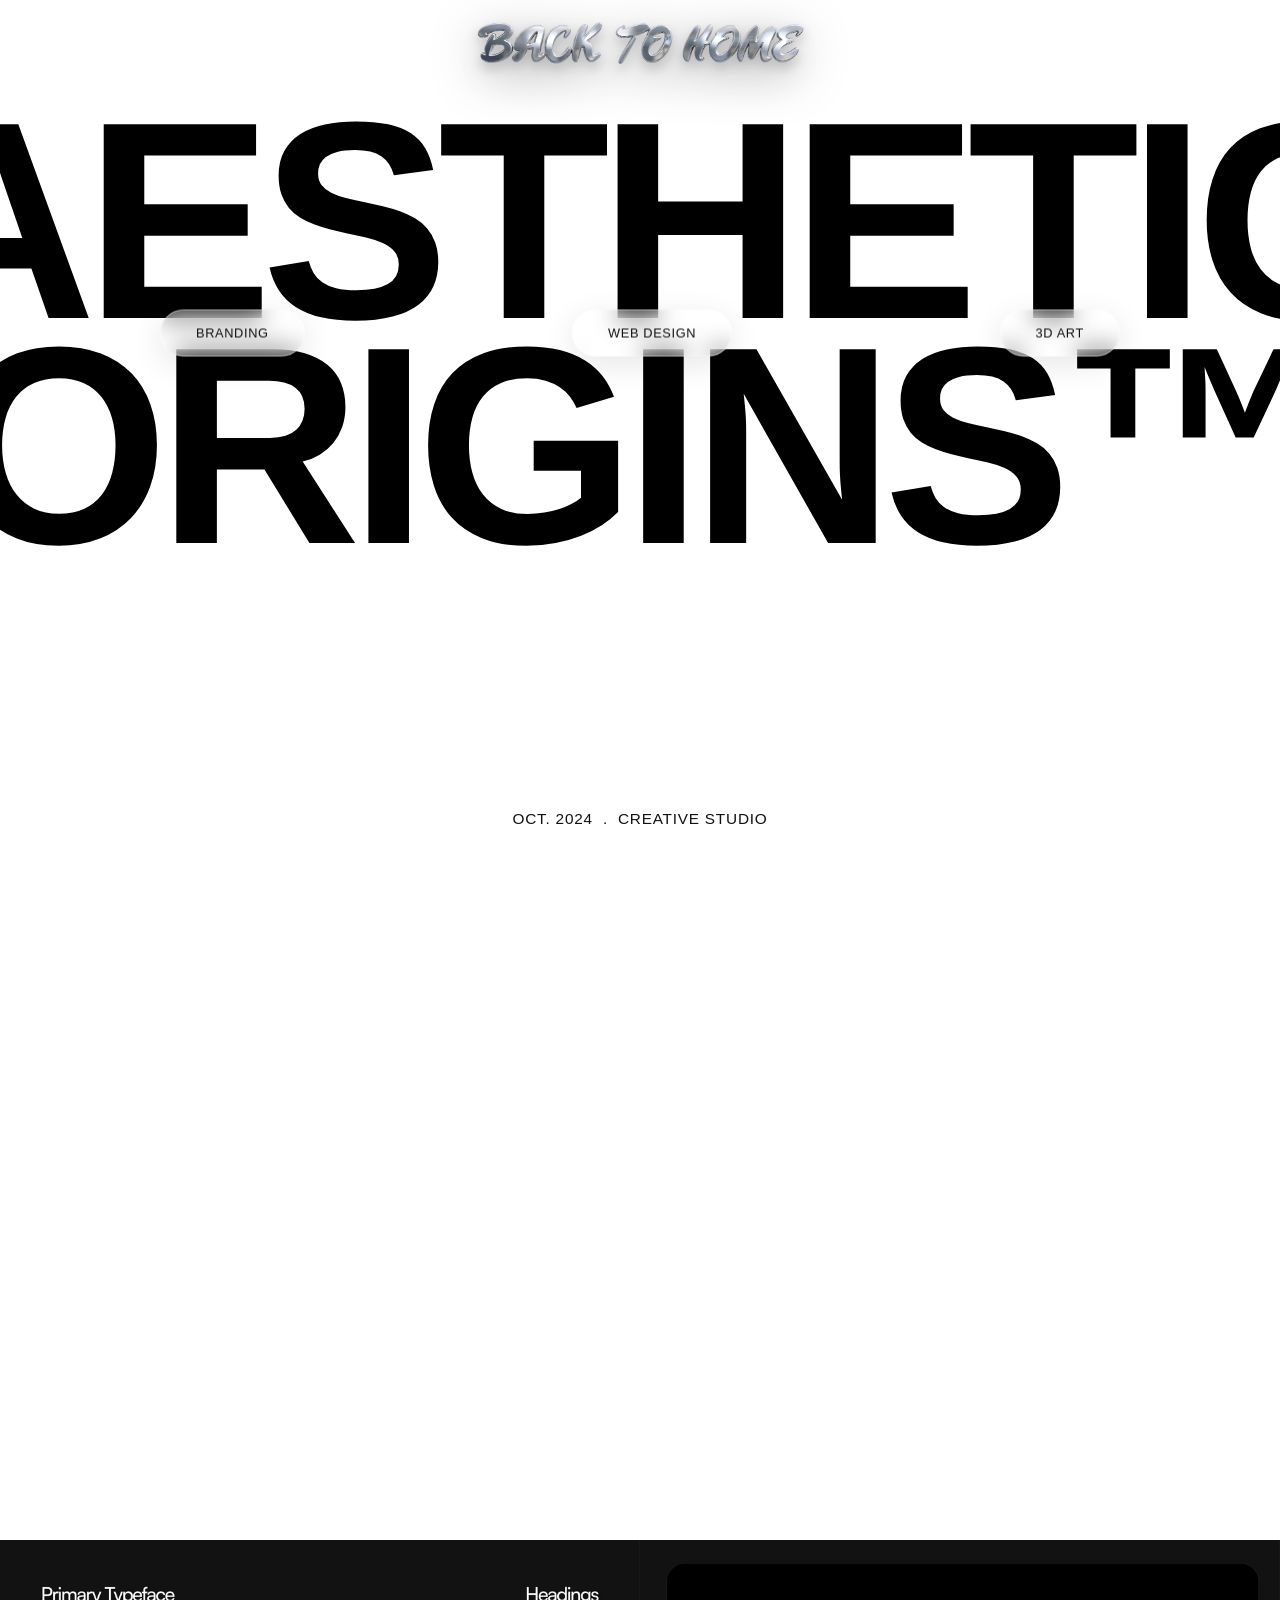
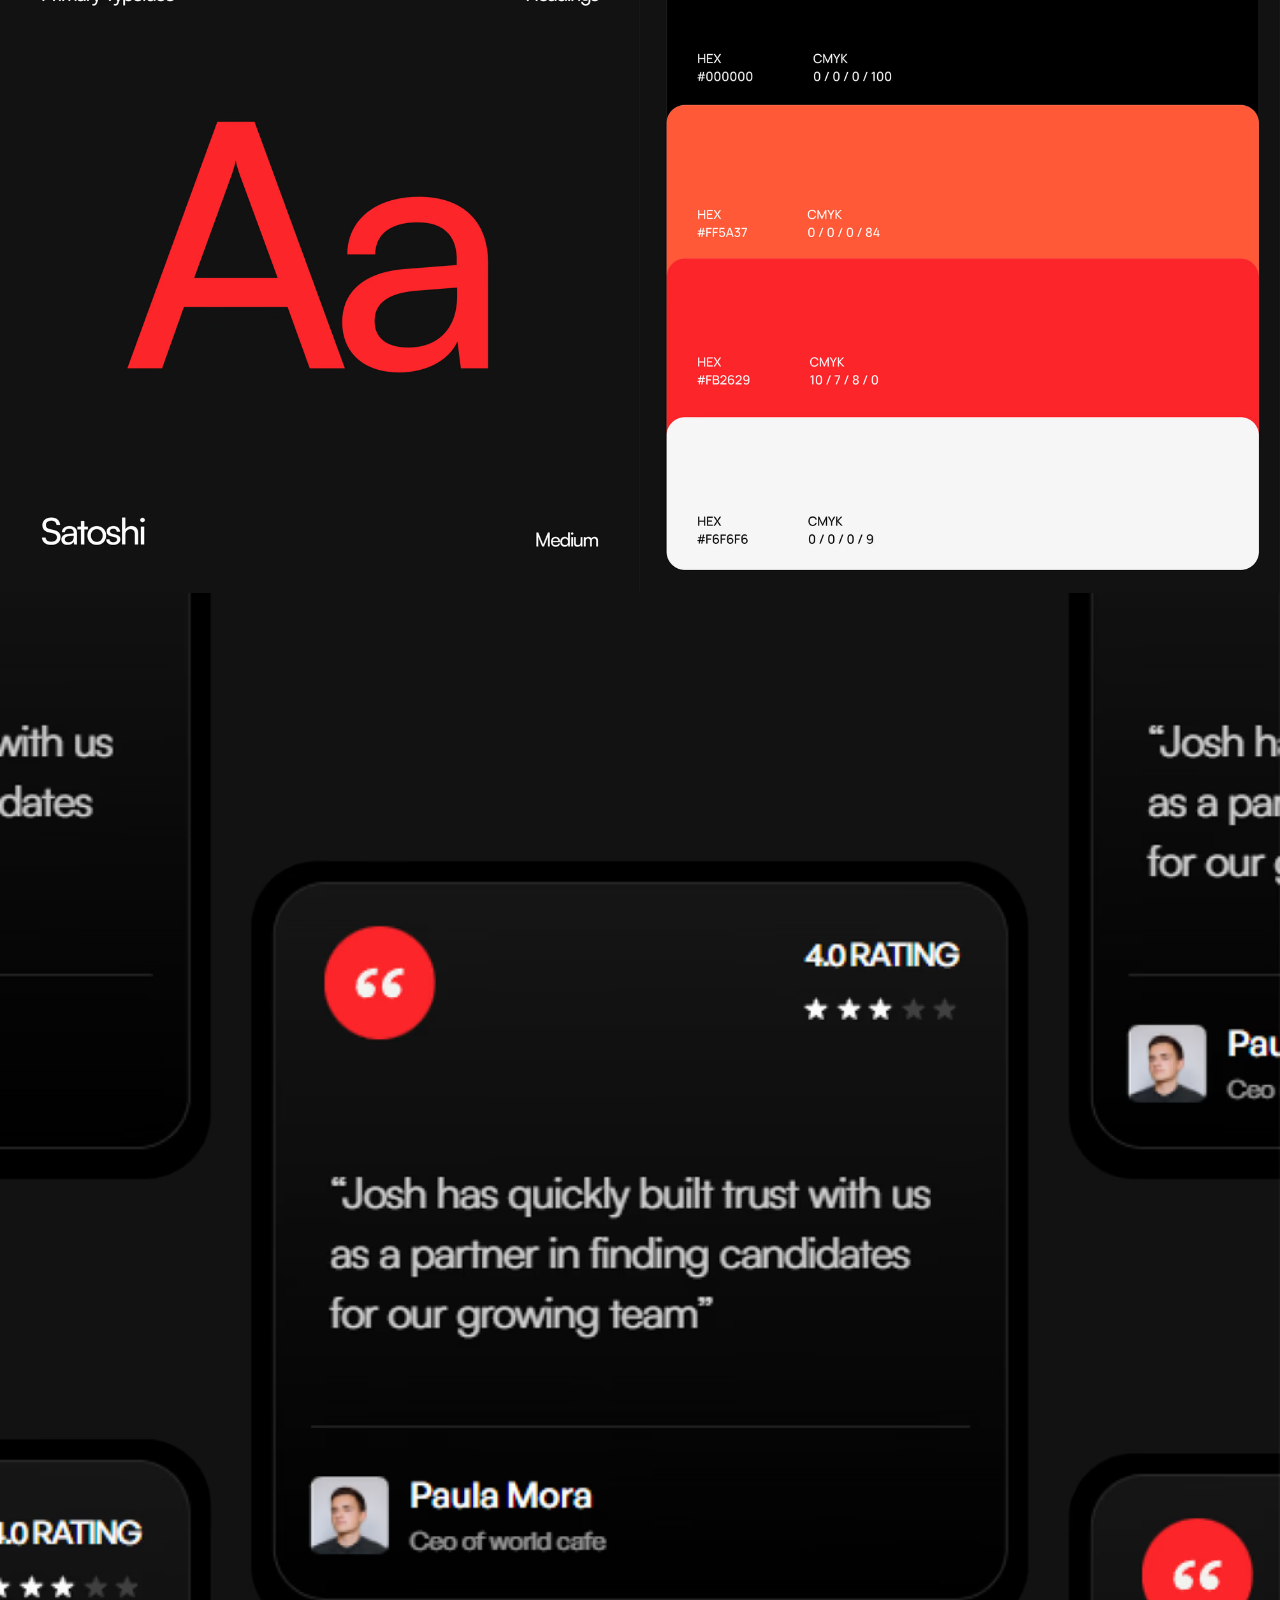
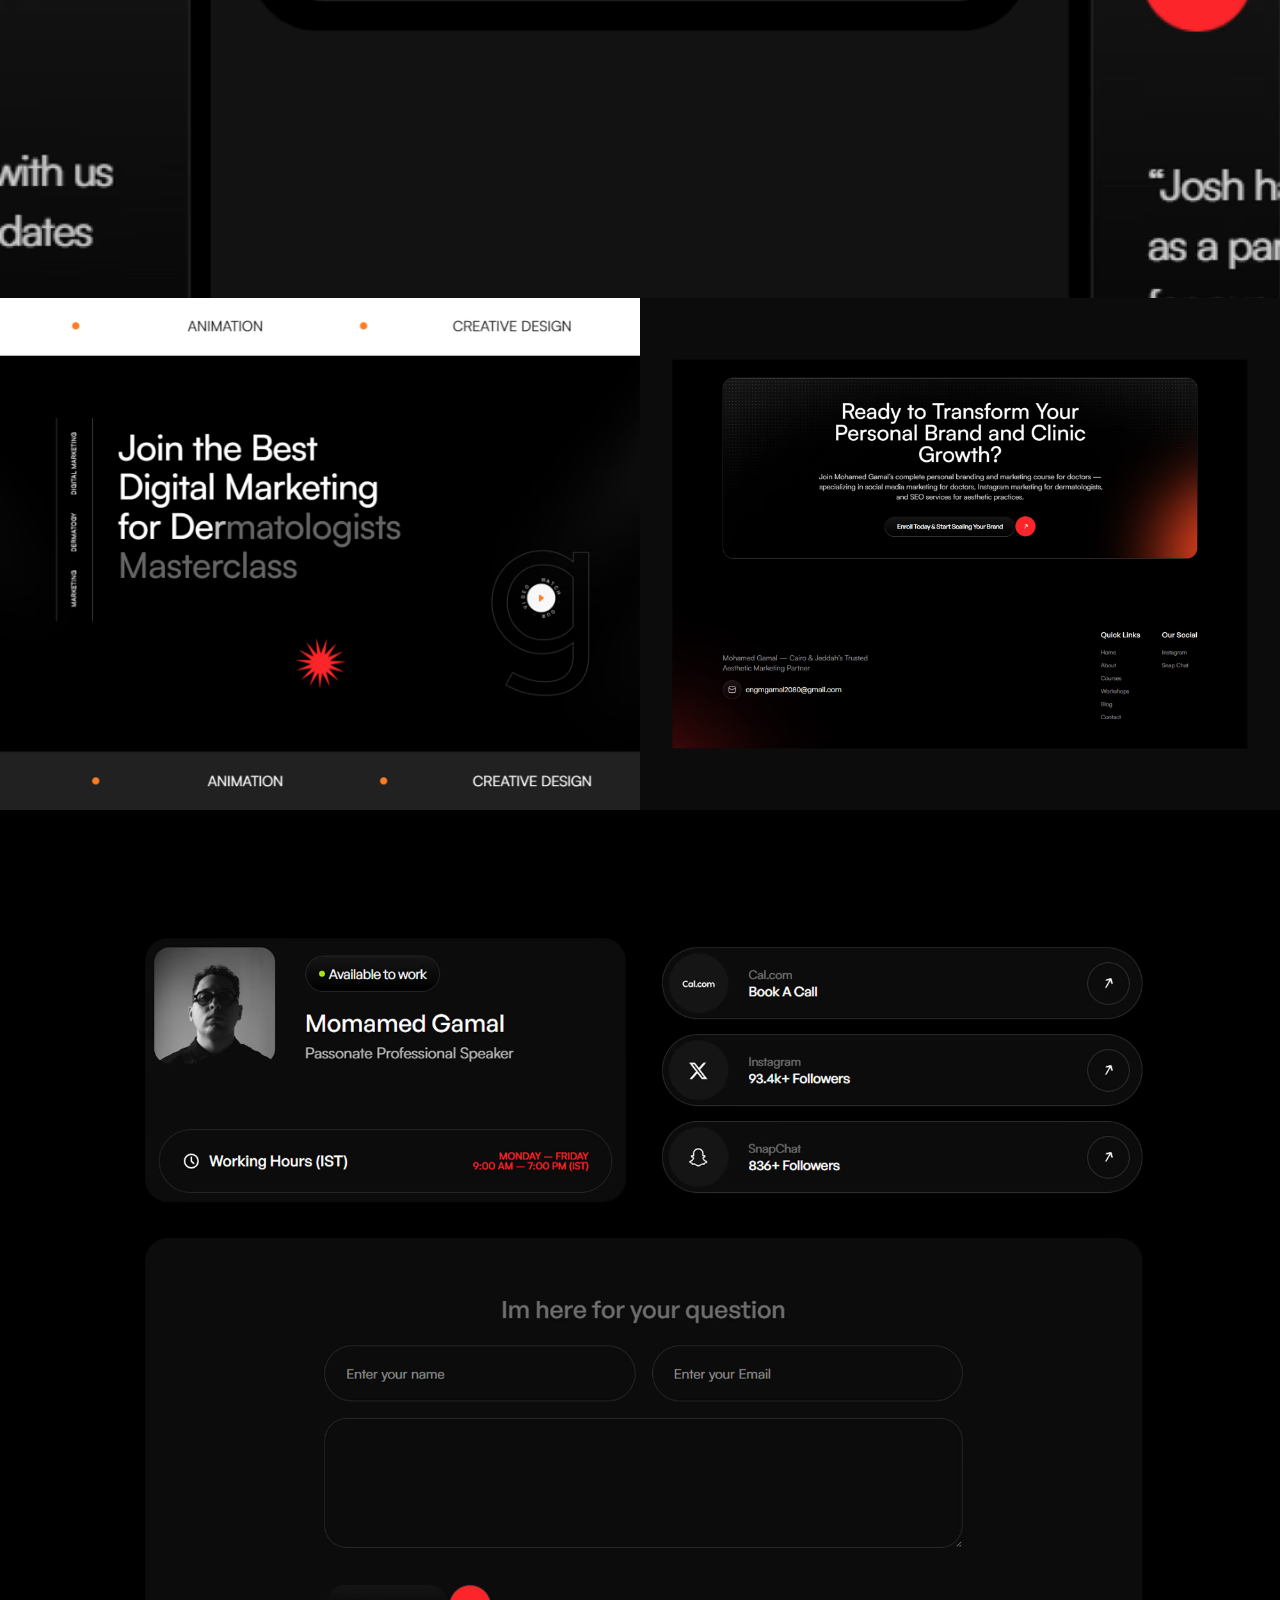
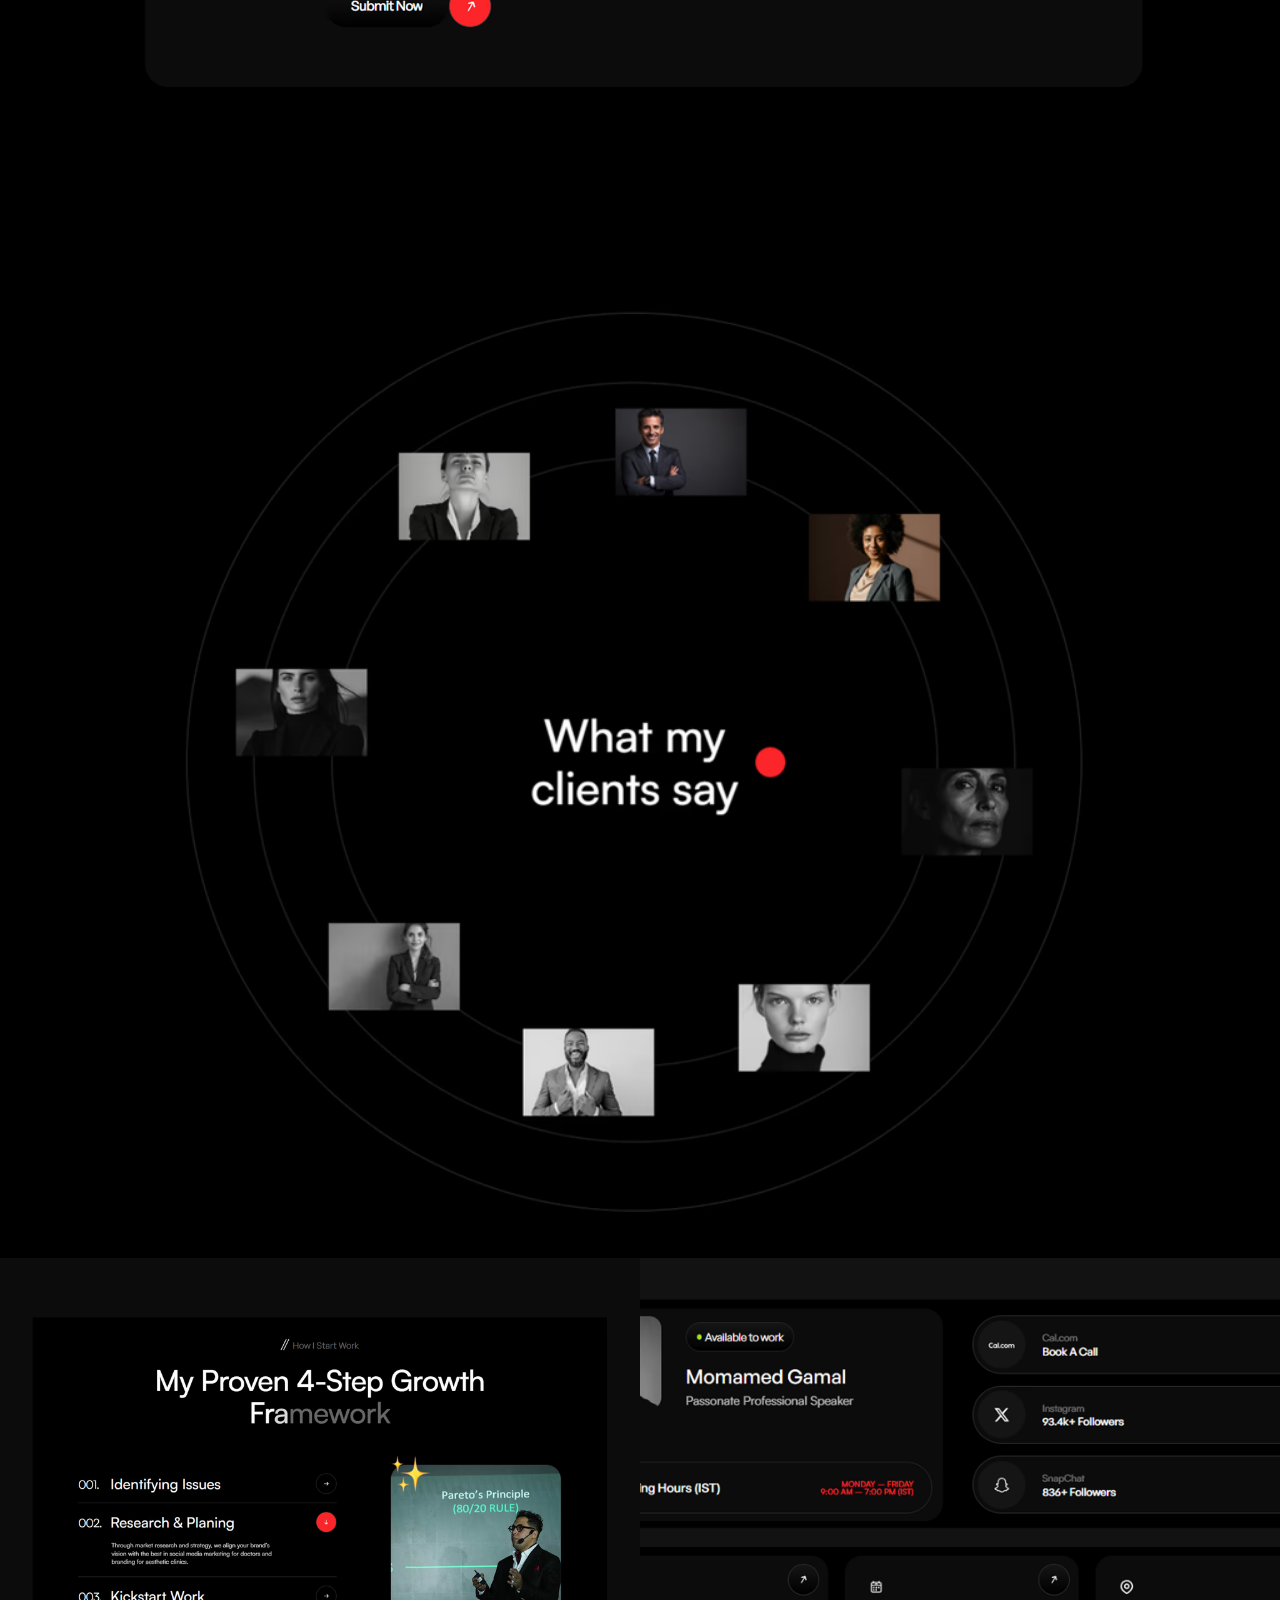
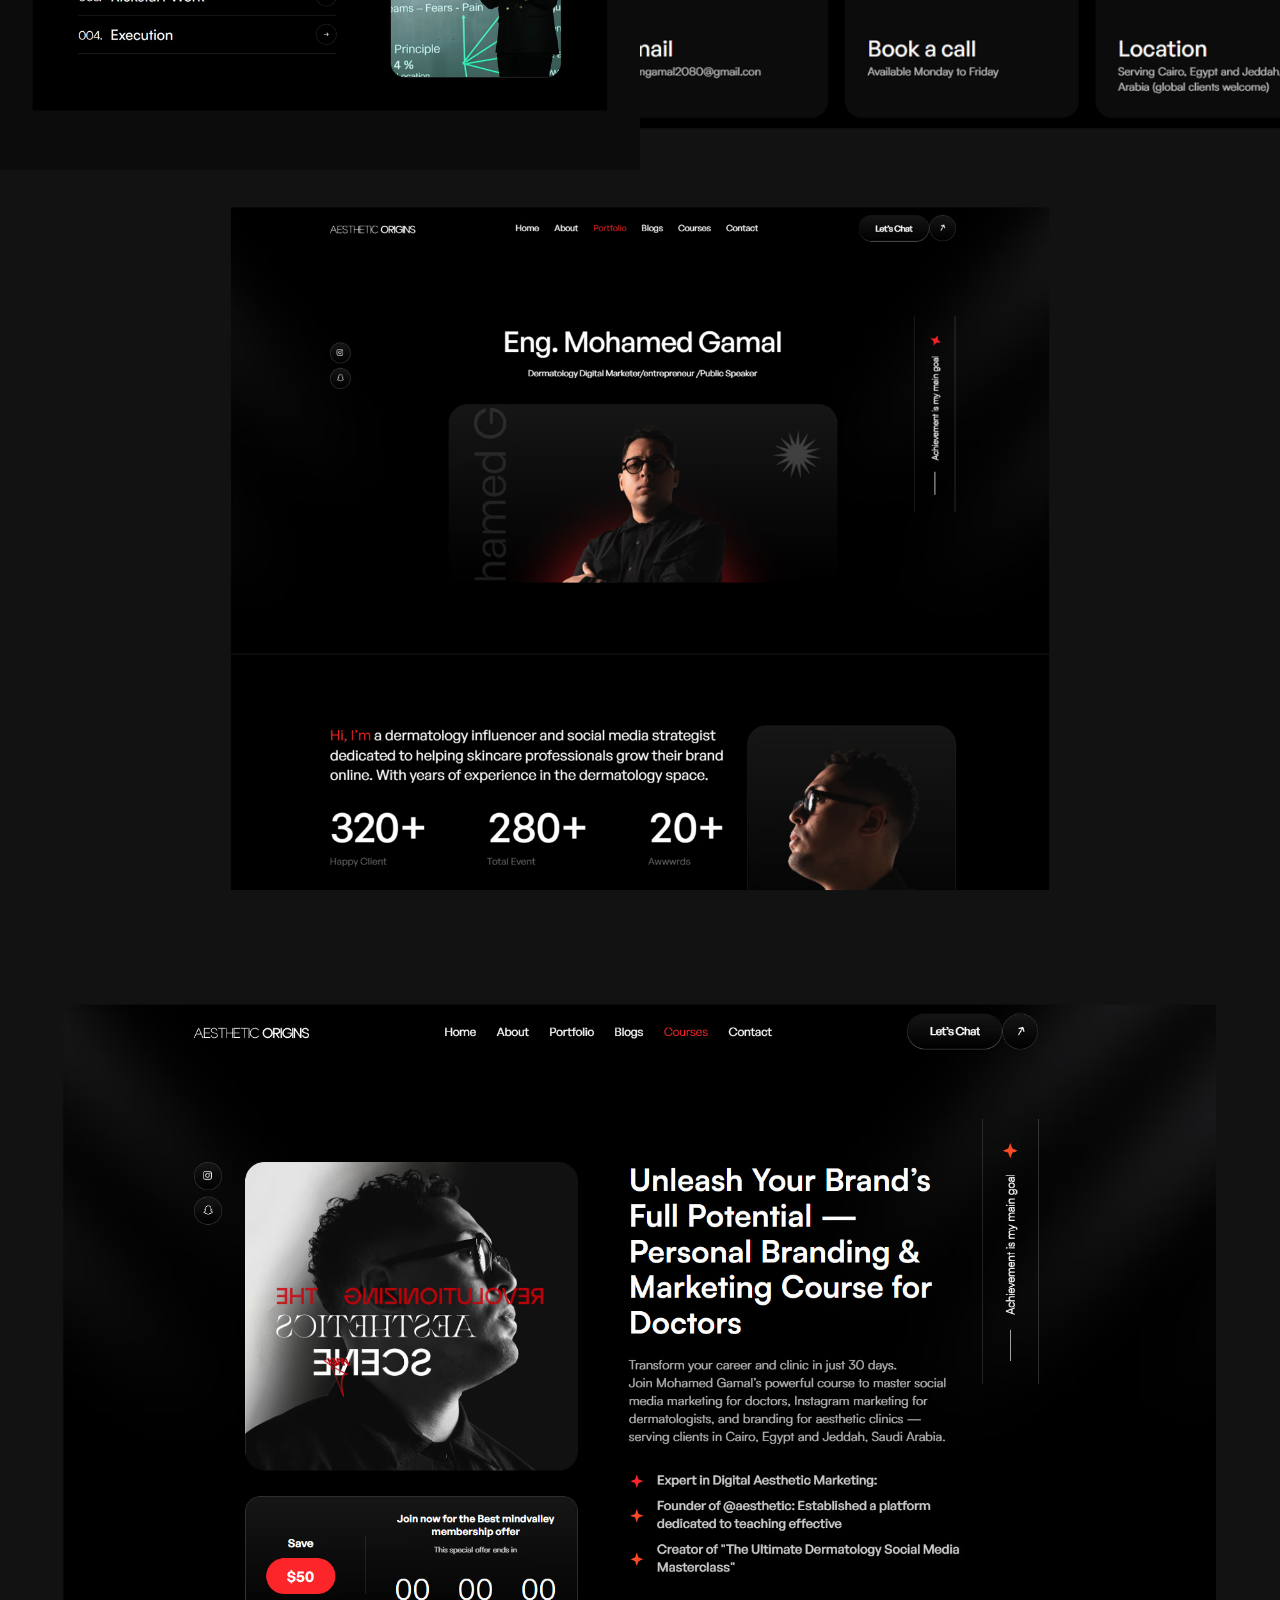
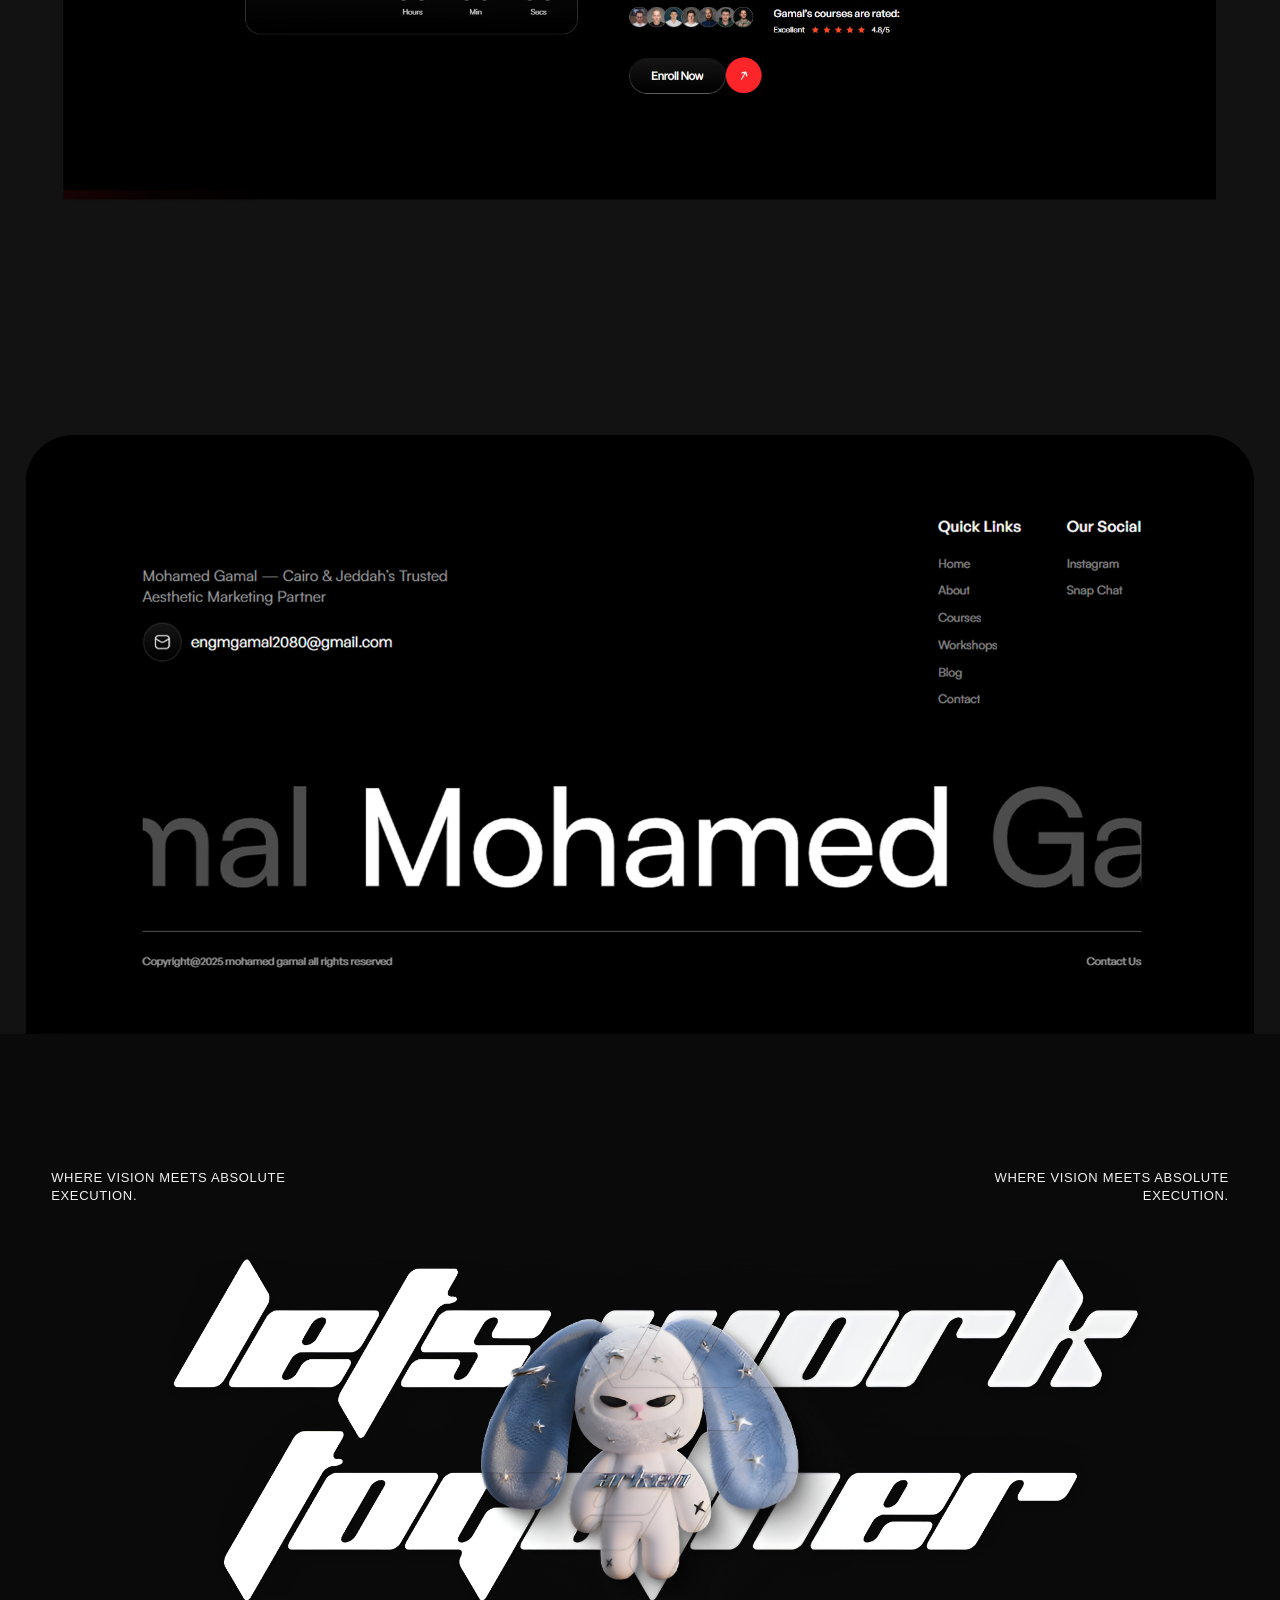
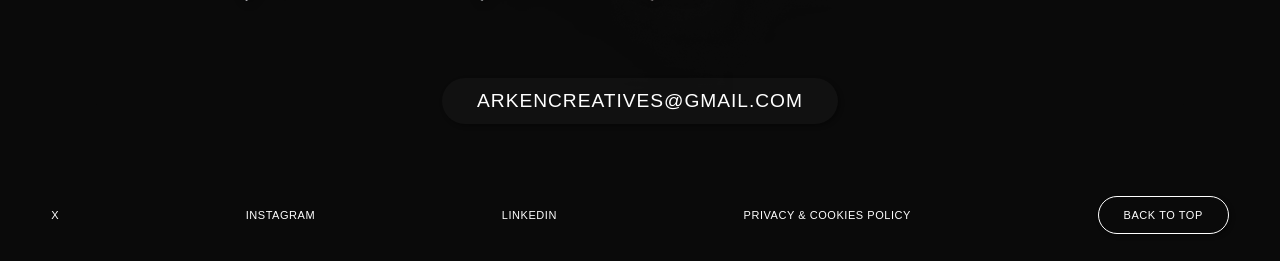
==== aesthetic-origins.html @ 01cbef77 "feat: implement SEO/AEO content blueprint, optimize assets to AVIF, and update brand identity" ====
<!DOCTYPE html>
<html lang="en">
<head>
    <meta charset="UTF-8">
    <meta name="viewport" content="width=device-width, initial-scale=1.0">
    <title>AESTHETIC ORIGINS™ - Project</title>
    <link rel="stylesheet" href="style.css">
    <link rel="stylesheet" href="project.css">
</head>
<body class="project-page">
    <div class="hocl-header-wrapper">
        <a href="index.html" class="back-to-home">
            <img src="asset/bacc.png" alt="Back to Home" class="back-img">
        </a>
        
        <div class="hocl-title-container">
            <h1 class="hocl-title">AESTHETIC<br>ORIGINS™</h1>
            <div class="hocl-pills-overlay">
                <span class="hocl-pill glass-pill">BRANDING</span>
                <span class="hocl-pill glass-pill">WEB DESIGN</span>
                <span class="hocl-pill glass-pill">3D ART</span>
            </div>
        </div>
        
        <p class="hocl-subtitle">OCT. 2024 &nbsp;.&nbsp; CREATIVE STUDIO</p>
    </div>
    
    <div class="hocl-content">
        <video src="./asset/arken-archive/1.mp4" autoplay muted loop playsinline class="hocl-full-video"></video>
        
        <div class="hocl-split-layout">
            <img src="./asset/arken-archive/2.avif" alt="Slide 2" class="hocl-split-img">
            <img src="./asset/arken-archive/3.avif" alt="Slide 3" class="hocl-split-img">
        </div>
        
        <img src="./asset/arken-archive/4.avif" alt="Slide 4" class="hocl-full-img">
        
        <div class="hocl-split-layout">
            <img src="./asset/arken-archive/5.avif" alt="Slide 5" class="hocl-split-img">
            <img src="./asset/arken-archive/6.avif" alt="Slide 6" class="hocl-split-img">
        </div>
        
        <img src="./asset/arken-archive/7.avif" alt="Slide 7" class="hocl-full-img">
        <img src="./asset/arken-archive/8.avif" alt="Slide 8" class="hocl-full-img">
        
        <div class="hocl-split-layout">
            <img src="./asset/arken-archive/9.avif" alt="Slide 9" class="hocl-split-img">
            <img src="./asset/arken-archive/10.avif" alt="Slide 10" class="hocl-split-img">
        </div>
        
        <img src="./asset/arken-archive/11.avif" alt="Slide 11" class="hocl-full-img">
        <img src="./asset/arken-archive/12.avif" alt="Slide 12" class="hocl-full-img">
        <img src="./asset/arken-archive/13.avif" alt="Slide 13" class="hocl-full-img">
    </div>
    
    <!-- Footer directly from index.html -->
    <footer class="footer-section" id="footer" style="padding-top: 15vh;">
        <div class="footer-top">
            <div class="footer-vision-left">WHERE VISION MEETS ABSOLUTE<br>EXECUTION.</div>
            <div class="footer-vision-right">WHERE VISION MEETS ABSOLUTE<br>EXECUTION.</div>
        </div>
        <div class="footer-center">
            <img src="./asset/mascot (1).png" alt="Lets Work Together Graphic" class="footer-mascot">
        </div>
        <div class="footer-email">
            <a href="mailto:ARKENCREATIVES@GMAIL.COM">ARKENCREATIVES@GMAIL.COM</a>
        </div>
        <div class="footer-bottom">
            <a href="https://x.com/ArkenCreatives" class="footer-link" target="_blank">X</a>
            <a href="https://www.instagram.com/arkencreatives?igsh=NnJiOGQyNXk4ejZy" class="footer-link" target="_blank">INSTAGRAM</a>
            <a href="#" class="footer-link">LINKEDIN</a>
            <a href="#" class="footer-link">PRIVACY & COOKIES POLICY</a>
            <a href="#" class="footer-btn">BACK TO TOP</a>
        </div>
    </footer>

    <script>
        const backBtn = document.querySelector('.back-to-home');
        let scrollTimeout;
        backBtn.classList.add('visible');
        window.addEventListener('scroll', () => {
            backBtn.classList.remove('visible');
            clearTimeout(scrollTimeout);
            scrollTimeout = setTimeout(() => {
                backBtn.classList.add('visible');
            }, 400);
        });
    </script>
</body>
</html>
---- style.css ----
/* --- LOADING SCREEN --- */
.loader-overlay {
    position: fixed;
    top: 0;
    left: 0;
    width: 100vw;
    height: 100vh;
    background-color: #ffffff;
    z-index: 20000;
    display: flex;
    flex-direction: column;
    justify-content: center;
    align-items: center;
    transition: transform 1.2s cubic-bezier(0.85, 0, 0.15, 1);
    overflow: hidden;
}

.loader-overlay.reveal {
    transform: translateY(-100%);
}

.loader-logo {
    position: absolute;
    top: 4vh;
    left: 4vw;
    width: clamp(60px, 8vw, 120px);
    height: auto;
}

.loader-center {
    display: flex;
    flex-direction: column;
    align-items: center;
    text-align: center;
    gap: 3vh;
}

.loader-mascot {
    width: clamp(150px, 20vw, 350px);
    height: auto;
    filter: drop-shadow(0 15px 30px rgba(0,0,0,0.25));
}

.loader-instruction {
    font-family: 'Helvetica', Arial, sans-serif;
    font-size: clamp(10px, 0.9vw, 16px);
    color: #111;
    letter-spacing: 0.05em;
    line-height: 1.5;
    font-weight: normal;
}

.loader-percentage {
    position: absolute;
    bottom: 5vh;
    right: 5vw;
    font-family: 'Helvetica', Arial, sans-serif;
    font-size: clamp(40px, 8vw, 120px);
    font-weight: normal;
    color: #111;
    line-height: 1;
}

* {
    margin: 0;
    padding: 0;
    box-sizing: border-box;
}

body, html {
    width: 100%;
    /* Removed height: 100% to allow proper scroll context tracking */
    font-family: 'Helvetica', Arial, sans-serif;
    overflow-x: hidden;
    scroll-behavior: smooth;
}

body {
    /* Background properties */
    background-color: #e5edf5; /* Fallback color for clouds */
}

.hero-container {
    position: relative;
    width: 100vw;
    height: 100vh;
    display: flex;
    flex-direction: column;
    justify-content: space-between;
    align-items: center;
    padding: 2% 0 0;
    overflow: hidden;
    content-visibility: auto; /* Optimization for initial load */
}

.hero-video {
    position: absolute;
    top: 0;
    left: 0;
    width: 100%;
    height: 100%;
    object-fit: cover;
    z-index: -1;
    outline: none;
    border: none;
    user-select: none;
    will-change: transform; /* Hint for browser hardware acceleration */
}

.header {
    text-align: center;
    width: 95%;
    margin: 0 auto;
}

.headline {
    font-weight: normal;  /* Helvetica Regular */
    font-size: clamp(30px, 5.5vw, 100px);
    color: #4f5054; /* Slate grey matching image */
    letter-spacing: -0.04em; /* Tighter letter spacing like the image */
    line-height: 1;
    margin-bottom: 2vh;
    white-space: nowrap;
}

.subheadline {
    font-weight: normal;
    font-size: clamp(14px, 1.1vw, 24px);
    color: #1a1a1a;
    line-height: 1.3;
    letter-spacing: 0.01em;
}

.nav-bar {
    display: flex;
    justify-content: center;
    align-items: center;
    gap: 10vw; /* Increased from 6vw to 10vw */
    width: 100%;
    flex: 1; /* This will center the nav bar vertically in the remaining space */
    transform: translateY(55px); /* Shift exactly 55px downward */
}

.nav-button {
    background-color: rgba(70, 70, 70, 0.85); /* Dark pill color */
    color: #ffffff;
    text-decoration: none;
    font-size: clamp(8px, 0.75vw, 14px);
    padding: 6px 2vw; /* Reduced from 2.5vw */
    border-radius: 50px;
    letter-spacing: 0.05em;
    backdrop-filter: blur(5px);
    -webkit-backdrop-filter: blur(5px);
    box-shadow: 2px 2px 4px rgba(0, 0, 0, 0.35);
    transition: transform 0.3s cubic-bezier(0.4, 0, 0.2, 1), background-color 0.3s ease;
    backface-visibility: hidden;
}

.nav-button:hover {
    background-color: rgba(40, 40, 40, 0.95);
    transform: translateY(-2px); /* Minimal lift */
}

.floating-nav {
    position: fixed;
    top: 30px;
    left: 50%;
    transform: translateX(-50%) translateY(-20px);
    display: flex;
    justify-content: center;
    align-items: center;
    gap: 10vw; /* Match the main nav gap */
    z-index: 9999;
    opacity: 0;
    pointer-events: none;
    transition: opacity 0.4s ease, transform 0.5s cubic-bezier(0.175, 0.885, 0.32, 1.275);
}

.floating-nav.visible {
    opacity: 1;
    transform: translateX(-50%) translateY(0);
    pointer-events: auto;
}

.logo-container {
    width: 100%;
    display: flex;
    justify-content: center;
    align-items: flex-end;
    margin-bottom: -4%;
}

.logo-image {
    width: 100%;
    height: auto;
    object-fit: contain;
    transform: scale(0.95) translateY(50px);
    transform-origin: bottom center;
    -webkit-filter: drop-shadow(2px 2px 4px rgba(0, 0, 0, 0.35));
    filter: drop-shadow(2px 2px 4px rgba(0, 0, 0, 0.35));
}

/* --- PROJECTS SECTION --- */
.projects-section {
    width: 100vw;
    min-height: 100vh;
    background-color: #f6f6f6; /* Very light grey off-white from screenshot */
    display: flex;
    flex-direction: column;
    align-items: center;
    padding: 10vh 0; /* Vertical padding */
    box-sizing: border-box;
}

.projects-header {
    position: relative;
    width: 100%;
    display: flex;
    justify-content: center;
    align-items: center;
    margin-bottom: calc(8vh + 10px); /* Maintain physical gap with elements below */
}

.projects-title {
    font-family: "Helvetica Neue Light", "Helvetica Light", "Helvetica Neue", Helvetica, Arial, sans-serif;
    font-weight: 300; /* Helvetica Light */
    -webkit-text-stroke: 0.8px #111; /* Slightly increase the visible stroke width */
    font-size: clamp(30px, 6vw, 120px); /* Decreased text size */
    letter-spacing: -0.01em;
    color: #111;
    z-index: 1;
}

.what-we-do-img {
    position: absolute;
    width: 45%; /* Shrink relative to text */
    max-width: 500px;
    z-index: 2;
    top: 50%;
    left: 50%;
    transform: translate(-50%, calc(-40% + 25px)); /* Moved downward another 10px */
    -webkit-filter: drop-shadow(2px 2px 4px rgba(0, 0, 0, 0.35));
    filter: drop-shadow(2px 2px 4px rgba(0, 0, 0, 0.35));
}

.projects-carousel {
    display: flex;
    width: 100vw;
    height: 80vh; /* Fixed height to keep the see-all button from moving */
    gap: 4vw;
    padding: 0 10vw;
    box-sizing: border-box;
    align-items: center;
    overflow-x: auto;
    scroll-behavior: smooth;
    flex-shrink: 0;
    -ms-overflow-style: none;
    scrollbar-width: none;
}

.projects-carousel::-webkit-scrollbar {
    display: none; /* Hide scrollbar for Chrome, Safari and Opera */
}

.project-card {
    display: flex;
    flex-direction: column;
    flex: 0 0 15vw; /* Slightly narrower small width */
    cursor: pointer;
    transition: all 0.8s cubic-bezier(0.4, 0, 0.2, 1);
    opacity: 0.5;
}

.project-card.active {
    flex: 0 0 60vw; /* Reduced width for active card */
    opacity: 1;
}

.project-img {
    width: 100%;
    height: 40vh; /* Increased base height */
    object-fit: cover;
    box-shadow: none; /* Shadow removed per request */
    transition: transform 0.5s cubic-bezier(0.4, 0, 0.2, 1), box-shadow 0.5s ease, height 0.8s ease; 
    will-change: transform, height;
    backface-visibility: hidden;
}

.project-card:hover .project-img {
    transform: translateY(-10px) scale(1.01); /* 3D popup effect */
    box-shadow: 0 20px 40px rgba(0, 0, 0, 0.25); /* Dynamic shadow on hover */
}

.project-card.active .project-img {
    height: 65vh; /* Increased active height */
}

.project-name {
    margin-top: 15px;
    font-size: clamp(14px, 1.2vw, 24px);
    letter-spacing: -0.01em;
    color: #111;
    opacity: 0;
    transition: opacity 0.5s ease;
}

.project-card.active .project-name {
    opacity: 1;
}

.see-all-btn {
    background-color: #e2e2e2;
    color: #222;
    text-decoration: none;
    font-size: clamp(12px, 1vw, 16px);
    padding: 12px 3vw;
    border-radius: 50px;
    margin-top: 5vh;
    box-shadow: 2px 2px 4px rgba(0, 0, 0, 0.35); 
    transition: all 0.3s cubic-bezier(0.4, 0, 0.2, 1);
}

.see-all-btn:hover {
    background-color: #d0d0d0;
    transform: translateY(-2px);
}

/* --- ABOUT SECTION --- */
.about-section {
    width: 100vw;
    min-height: 40vh;
    background-color: #f6f6f6;
    display: flex;
    justify-content: center;
    align-items: center;
    padding: 25vh 5vw 10vh; /* Dramatically increased top padding to bridge more gap */
    box-sizing: border-box;
    position: relative;
    overflow: visible; /* Prevent clipping of the drop shadow at the bottom boundary */
}

.about-content {
    position: relative;
    text-align: center;
    width: 100%;
    display: flex;
    flex-direction: column;
    justify-content: center;
    align-items: center;
    gap: 8vh; /* Distinct gap between text and the logo below */
}

.about-text-container {
    position: relative;
    width: 100%;
    display: flex;
    justify-content: center;
    align-items: center;
}

.about-illustration {
    position: absolute;
    top: 50%;
    left: 50%;
    transform: translate(-50%, -50%);
    width: 70%;  /* Sizes the illustration under the text */
    max-width: 900px;
    z-index: 1;
    object-fit: contain;
}

.about-text {
    position: relative;
    z-index: 2;
    font-size: clamp(14px, 1.5vw, 24px); 
    font-weight: normal;  
    color: #111;
    line-height: 1.25;
    letter-spacing: 0.01em;
    font-family: 'Helvetica', Arial, sans-serif;
    margin: 0;
}

.about-logo {
    position: relative;
    z-index: 2;
    width: 35vw;
    max-width: 400px;
    height: auto;
    -webkit-filter: drop-shadow(2px 2px 4px rgba(0, 0, 0, 0.35));
    filter: drop-shadow(2px 2px 4px rgba(0, 0, 0, 0.35));
    transform: translate(15px, 110px); /* Nudge 15px right and move down an additional 20px */
}

/* --- SERVICES SECTION --- */
.services-section {
    width: 100vw;
    background-color: #f6f6f6;
    display: flex;
    flex-direction: column;
    align-items: center;
    padding: 20vh 0 15vh; /* Top padding to space from previous section */
    box-sizing: border-box;
    overflow: hidden;
}

.services-header {
    position: relative;
    width: 100%;
    display: flex;
    justify-content: center;
    align-items: center;
    margin-bottom: 12vh;
}

.services-list {
    width: 85%;
    max-width: 1100px;
    display: flex;
    flex-direction: column;
}

.service-item {
    display: grid;
    grid-template-rows: auto 0fr; /* Collapsed state */
    border-bottom: 1px solid rgba(0,0,0,0.15);
    cursor: pointer;
    transition: grid-template-rows 0.6s cubic-bezier(0.4, 0, 0.2, 1), background-color 0.3s ease;
}

.service-item.active {
    grid-template-rows: auto 1fr; /* Expanded state */
}

.service-item:hover {
    background-color: rgba(0, 0, 0, 0.02);
}

.service-main {
    display: flex;
    align-items: center;
    width: 100%;
    padding: 4vh 0;
    grid-row: 1; /* First row */
}

.service-number {
    flex: 0 0 25%;
    font-size: clamp(20px, 2vw, 36px);
    font-family: 'Helvetica', Arial, sans-serif;
}

.service-name {
    flex: 1;
    font-size: clamp(20px, 2vw, 36px);
    font-family: 'Helvetica', Arial, sans-serif;
    letter-spacing: -0.01em;
}

.service-tag {
    height: clamp(45px, 4vw, 80px);
    width: auto;
    object-fit: contain;
    -webkit-filter: drop-shadow(2px 2px 4px rgba(0, 0, 0, 0.35));
    filter: drop-shadow(2px 2px 4px rgba(0, 0, 0, 0.35)); 
}

.service-desc-wrapper {
    min-height: 0;
    overflow: hidden; /* Critical for grid-row transition */
    grid-row: 2; /* Second row */
}

.service-desc {
    font-size: clamp(12px, 1.1vw, 16px);
    font-family: 'Helvetica', Arial, sans-serif;
    color: #444;
    line-height: 1.6;
    letter-spacing: 0.05em;
    padding: 0 0 4vh 25%;
    opacity: 0;
    clip-path: inset(0 0 100% 0);
    transition: opacity 0.4s ease, clip-path 0.8s cubic-bezier(0.4, 0, 0.2, 1);
}

.service-item.active .service-desc {
    opacity: 1;
    clip-path: inset(0 0 0 0);
}

/* --- TEAM SECTION --- */
.team-section {
    width: 100vw;
    background-color: #f6f6f6;
    padding: 10vh 0 15vh;
    display: flex;
    flex-direction: column;
    align-items: center;
    overflow: hidden;
}

.team-marquee {
    width: 100vw;
    overflow: hidden; /* Hide the overflow track */
    background-color: transparent;
    padding: 2vh 0;
    margin-bottom: 10vh;
}

.marquee-track {
    display: flex;
    align-items: center;
    white-space: nowrap;
    width: max-content; /* Allow track to be as long as its content */
    gap: 5vw;
    animation: marquee-scroll 25s linear infinite; /* Seamless continuous scroll */
    will-change: transform;
}

@keyframes marquee-scroll {
    0% {
        transform: translateX(0);
    }
    100% {
        transform: translateX(-50%); /* Move half the track (the original set) */
    }
}

.team-marquee span {
    font-size: clamp(35px, 4vw, 70px);
    font-weight: normal;
    letter-spacing: -0.01em;
    color: #111;
    font-family: 'Helvetica', Arial, sans-serif;
}

.team-marquee img {
    height: clamp(30px, 3.5vw, 60px);
    object-fit: contain;
    -webkit-filter: drop-shadow(2px 2px 3px rgba(0, 0, 0, 0.35));
    filter: drop-shadow(2px 2px 3px rgba(0, 0, 0, 0.35));
}

.team-container {
    width: 100%;
    display: flex;
    flex-direction: column;
    align-items: center;
    gap: 15vh; /* Massive vertical gap between cards */
    transform: translateX(-130px); /* Global shift 130px left (100+30) */
}

.team-card {
    position: relative;
    display: flex;
    flex-direction: column;
    width: 24vw; /* Reduced the frame size */
    min-width: 220px;
}

.card-harshit {
    transform: translateX(5vw); /* Shifted right */
}

.card-amaan {
    transform: translateX(-15vw); /* Shifted deeply left */
}

.card-mukunda {
    transform: translateX(12vw); /* Shifted right */
}

.team-role {
    font-size: 11px;
    font-family: 'Helvetica', Arial, sans-serif;
    letter-spacing: 0.05em;
    margin-bottom: 8px;
    text-transform: uppercase;
    color: #444; 
}

.team-photo-box {
    width: 100%;
    aspect-ratio: 4 / 5;
    background-color: #dfdfdf; /* Light dull gray placeholder */
    border-radius: 4px;
    position: relative;
}

.team-overlay {
    position: absolute;
    right: 0;
    top: 50%;
    transform: translate(50%, -50%); /* Pin to center of the right edge */
    display: flex;
    flex-direction: column;
    align-items: center;
}

.team-name {
    font-size: 12px;
    font-family: 'Helvetica', Arial, sans-serif;
    letter-spacing: 0.02em;
    color: #111;
    margin-bottom: 5px;
    text-transform: uppercase;
    white-space: nowrap; /* Avoid wrapping the name */
}

.team-star {
    width: clamp(50px, 5vw, 100px); /* Matching proportions to other metal icons */
    height: auto;
    object-fit: contain;
    -webkit-filter: drop-shadow(2px 2px 4px rgba(0, 0, 0, 0.35)); /* Very short distance, tight small blur */
    filter: drop-shadow(2px 2px 4px rgba(0, 0, 0, 0.35));
    transition: transform 0.6s cubic-bezier(0.4, 0, 0.2, 1);
    cursor: pointer; /* Indicate it is clickable */
}

.team-card.active .team-star {
    transform: rotate(90deg); /* Rotate 90 degrees on click */
}

.team-bio {
    position: absolute;
    top: 60%; /* Positioned slightly below the star/name center */
    left: 100%;
    width: 25vw; /* Wider paragraph spanning to the right */
    margin-left: 8vw; /* Significant gap to sit clearly outside the frame */
    transform: translateY(-50%);
    opacity: 0;
    clip-path: inset(0 100% 0 0); /* Still hidden left-to-right */
    transition: opacity 0.3s ease, clip-path 0.7s cubic-bezier(0.165, 0.84, 0.44, 1);
    pointer-events: none;
    z-index: 5;
}

.team-bio p {
    font-size: clamp(12px, 1.1vw, 16px);
    font-family: 'Helvetica', Arial, sans-serif;
    font-weight: normal;
    text-transform: uppercase;
    color: #111;
    line-height: 1.4;
    letter-spacing: 0.03em;
    margin-bottom: 15px;
}

.team-socials {
    display: flex;
    gap: 15px;
}

.social-icon {
    color: #111;
    transition: color 0.3s ease, transform 0.3s ease;
    display: flex;
    align-items: center;
    pointer-events: auto; /* Re-enable clicks for links */
}

.social-icon:hover {
    color: #555;
    transform: translateY(-2px);
}

.team-card.active .team-bio {
    opacity: 1;
    clip-path: inset(0 0 0 0); /* Reveal left-to-right */
}

/* --- FOOTER SECTION --- */
.footer-section {
    width: 100vw;
    background-color: #0a0a0a; /* Deep Black */
    color: #ffffff;
    padding: 6vh 4vw 3vh; /* Reduced vertical padding */
    display: flex;
    flex-direction: column;
    position: relative;
    box-sizing: border-box;
    overflow: hidden;
}

.footer-top {
    display: flex;
    justify-content: space-between;
    width: 100%;
    font-size: 13px;
    font-family: 'Helvetica', Arial, sans-serif;
    letter-spacing: 0.05em;
    line-height: 1.4;
    text-transform: uppercase;
    color: #f1f1f1;
}

.footer-vision-left {
    text-align: left;
}

.footer-vision-right {
    text-align: right;
}

.footer-center {
    position: relative;
    width: 100%;
    display: flex;
    justify-content: center;
    align-items: center;
    margin: 6vh 0 -3vh; /* aggressive negative bottom margin to suck the email up significantly */
}

.footer-mascot {
    position: relative;
    width: 85vw; /* Expand the single mascot/header graphic fully across the layout */
    max-width: 1400px;
    height: auto;
    object-fit: contain;
    -webkit-filter: drop-shadow(2px 2px 4px rgba(0, 0, 0, 0.35)); /* Drop shadow to perfectly contour the full white typography edge */
    filter: drop-shadow(2px 2px 4px rgba(0, 0, 0, 0.35));
}

.footer-email {
    width: 100%;
    text-align: center;
    margin-bottom: 8vh;
}

.footer-email a {
    display: inline-block;
    padding: 12px 35px;
    background-color: #111;
    color: #ffffff;
    text-decoration: none;
    font-size: clamp(16px, 1.5vw, 24px);
    font-family: 'Helvetica', Arial, sans-serif;
    letter-spacing: 0.05em;
    border-radius: 50px;
    box-shadow: 2px 2px 4px rgba(0, 0, 0, 0.35);
    transition: all 0.3s cubic-bezier(0.4, 0, 0.2, 1);
}

.footer-email a:hover {
    background-color: #222;
    transform: translateY(-2px);
    box-shadow: 2px 4px 8px rgba(0, 0, 0, 0.4);
}

.footer-bottom {
    display: flex;
    justify-content: space-between;
    align-items: center;
    width: 100%;
    font-size: 11px;
    font-family: 'Helvetica', Arial, sans-serif;
    letter-spacing: 0.05em;
    text-transform: uppercase;
}

.footer-link {
    color: #ffffff;
    text-decoration: none;
    transition: color 0.3s ease;
}

.footer-link:hover {
    color: #999;
}

.footer-btn {
    border: 1px solid #ffffff;
    padding: 12px 25px;
    border-radius: 50px;
    color: #ffffff;
    text-decoration: none;
    box-shadow: 2px 2px 4px rgba(0, 0, 0, 0.35); 
    transition: all 0.3s cubic-bezier(0.4, 0, 0.2, 1);
}

.footer-btn:hover {
    background-color: #ffffff;
    color: #000000;
    transform: translateY(-2px);
}
---- project.css ----
/* hocl-labs.css */

.project-page {
    background-color: #ffffff;
    overflow-x: hidden;
}

.hocl-header-wrapper {
    width: 100vw;
    height: 100vh;
    background-color: #ffffff;
    display: flex;
    flex-direction: column;
    align-items: center;
    padding-top: 8vh;
    box-sizing: border-box;
    position: relative;
}

.back-to-home {
    position: fixed;
    top: 20px;
    left: 50%;
    transform: translate(-50%, -100%); /* Start above the screen */
    z-index: 1000;
    transition: opacity 0.5s ease, transform 0.6s cubic-bezier(0.16, 1, 0.3, 1);
    opacity: 0;
    pointer-events: none;
}

.back-to-home.visible {
    opacity: 1;
    transform: translate(-50%, 0); /* Drop down to position */
    pointer-events: auto;
}

.back-to-home:hover {
    transform: translate(-50%, 5px) scale(1.05); /* Slight move down and scale on hover */
}

.back-img {
    height: clamp(25px, 3.5vw, 45px); /* Reduced size */
    width: auto;
    display: block;
    filter: drop-shadow(0 12px 25px rgba(0,0,0,0.3)) drop-shadow(0 6px 6px rgba(0,0,0,0.2));
}

.hocl-title-container {
    position: relative;
    display: flex;
    justify-content: center;
    align-items: center;
    width: 100%;
    margin-top: 4vh;
}

.hocl-title {
    font-size: clamp(100px, 22vw, 350px);
    font-family: 'Helvetica', Arial, sans-serif;
    font-weight: 800;
    line-height: 0.8;
    text-align: center;
    color: #000;
    letter-spacing: -0.04em;
    margin: 0;
}

.hocl-pills-overlay {
    position: absolute;
    top: 50%;
    left: 50%;
    transform: translate(-50%, -50%);
    display: flex;
    justify-content: space-between;
    width: 75%;
    max-width: 1100px;
}

.hocl-pill {
    padding: 15px 35px;
    border: 1px solid rgba(0,0,0,0.15);
    border-radius: 50px;
    font-size: clamp(10px, 1vw, 14px);
    letter-spacing: 0.05em;
    font-family: 'Helvetica', Arial, sans-serif;
    background: #ffffff;
    color: #111;
    box-shadow: 0 4px 15px rgba(0,0,0,0.05);
}

.glass-pill {
    background: rgba(255, 255, 255, 0.2);
    backdrop-filter: blur(12px);
    -webkit-backdrop-filter: blur(12px);
    border: 1px solid rgba(255, 255, 255, 0.4);
    box-shadow: 0 8px 32px rgba(0,0,0,0.1);
}

.hocl-subtitle {
    margin-top: auto;
    margin-bottom: 8vh;
    font-size: clamp(12px, 1.2vw, 18px);
    font-family: 'Helvetica', Arial, sans-serif;
    letter-spacing: 0.05em;
    color: #111;
    font-weight: 500;
}

/* Content layout for the long scroll section */
.hocl-content {
    width: 100vw;
    display: flex;
    flex-direction: column;
}

.hocl-full-video,
.hocl-full-img {
    width: 100vw;
    height: auto;
    display: block;
    object-fit: cover;
}

.hocl-split-layout {
    display: flex;
    width: 100vw;
}

.hocl-split-img {
    width: 50vw;
    height: auto;
    display: block;
    object-fit: cover;
}
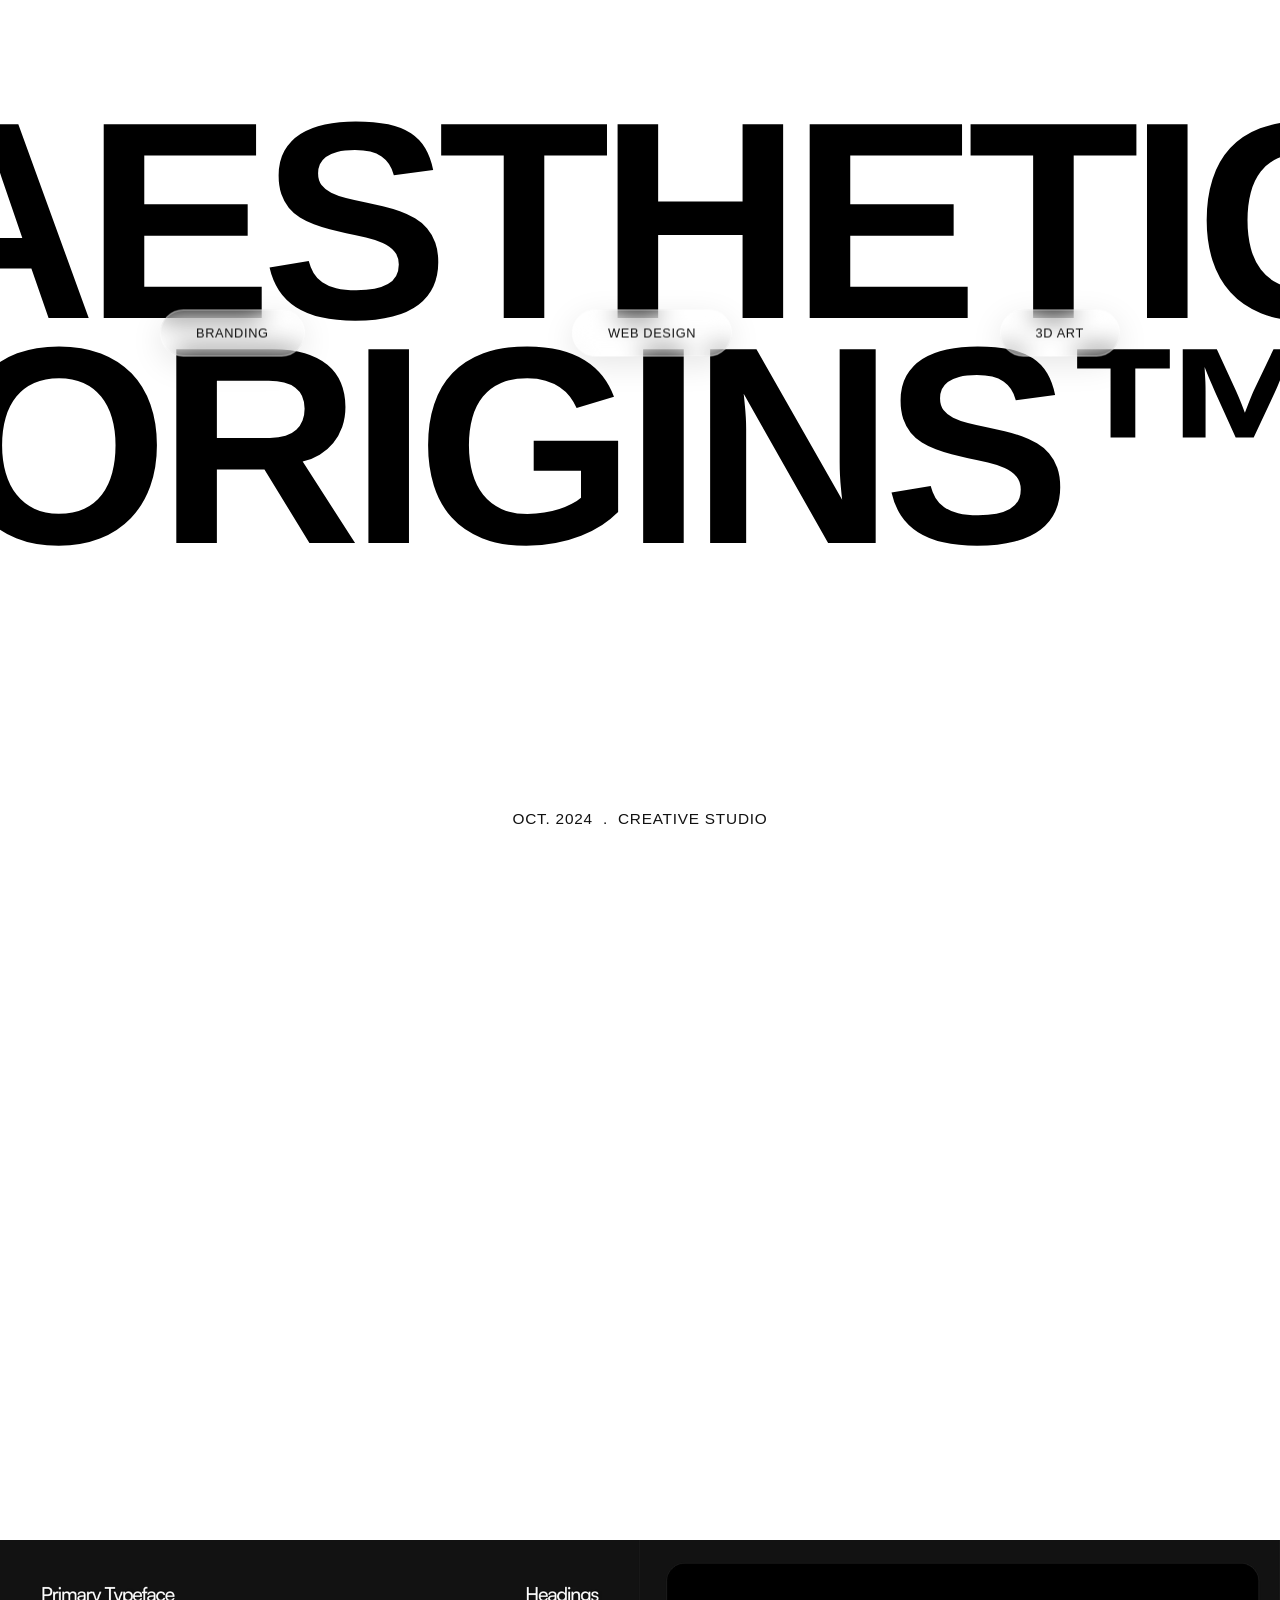
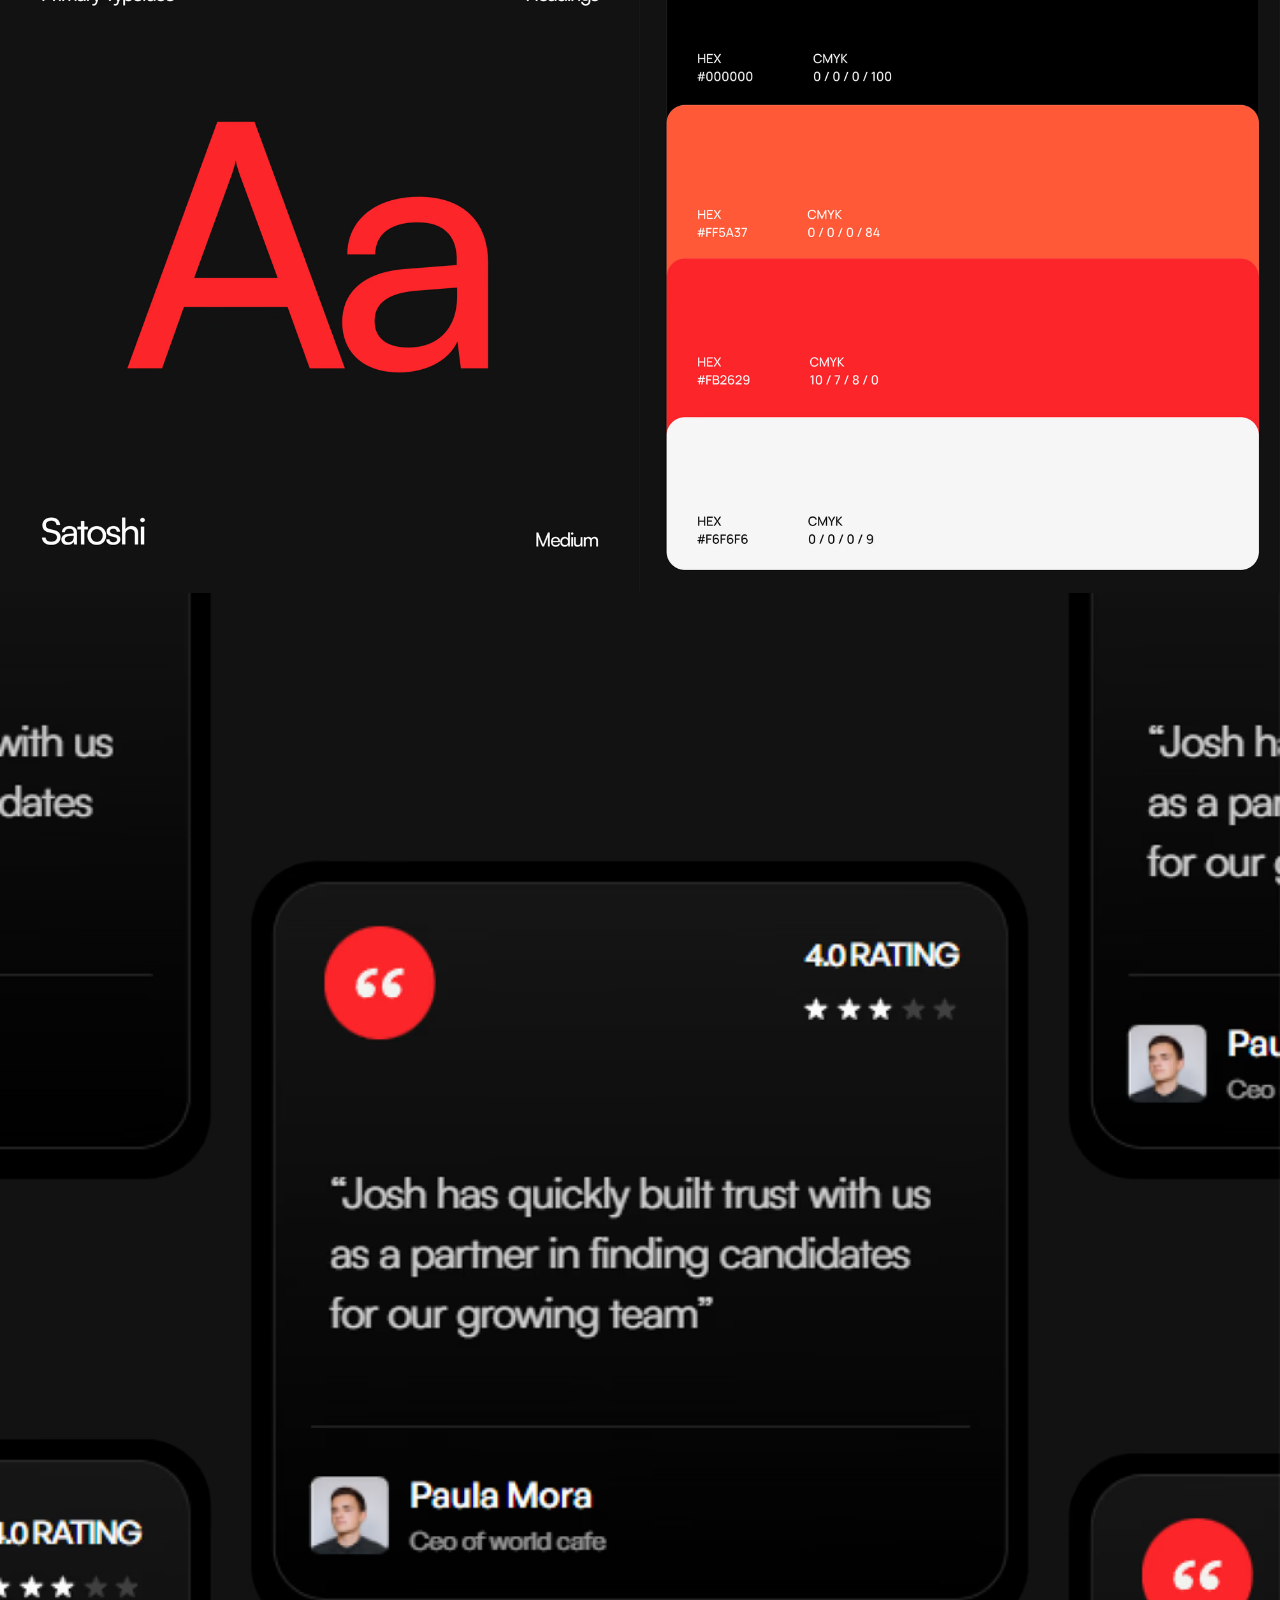
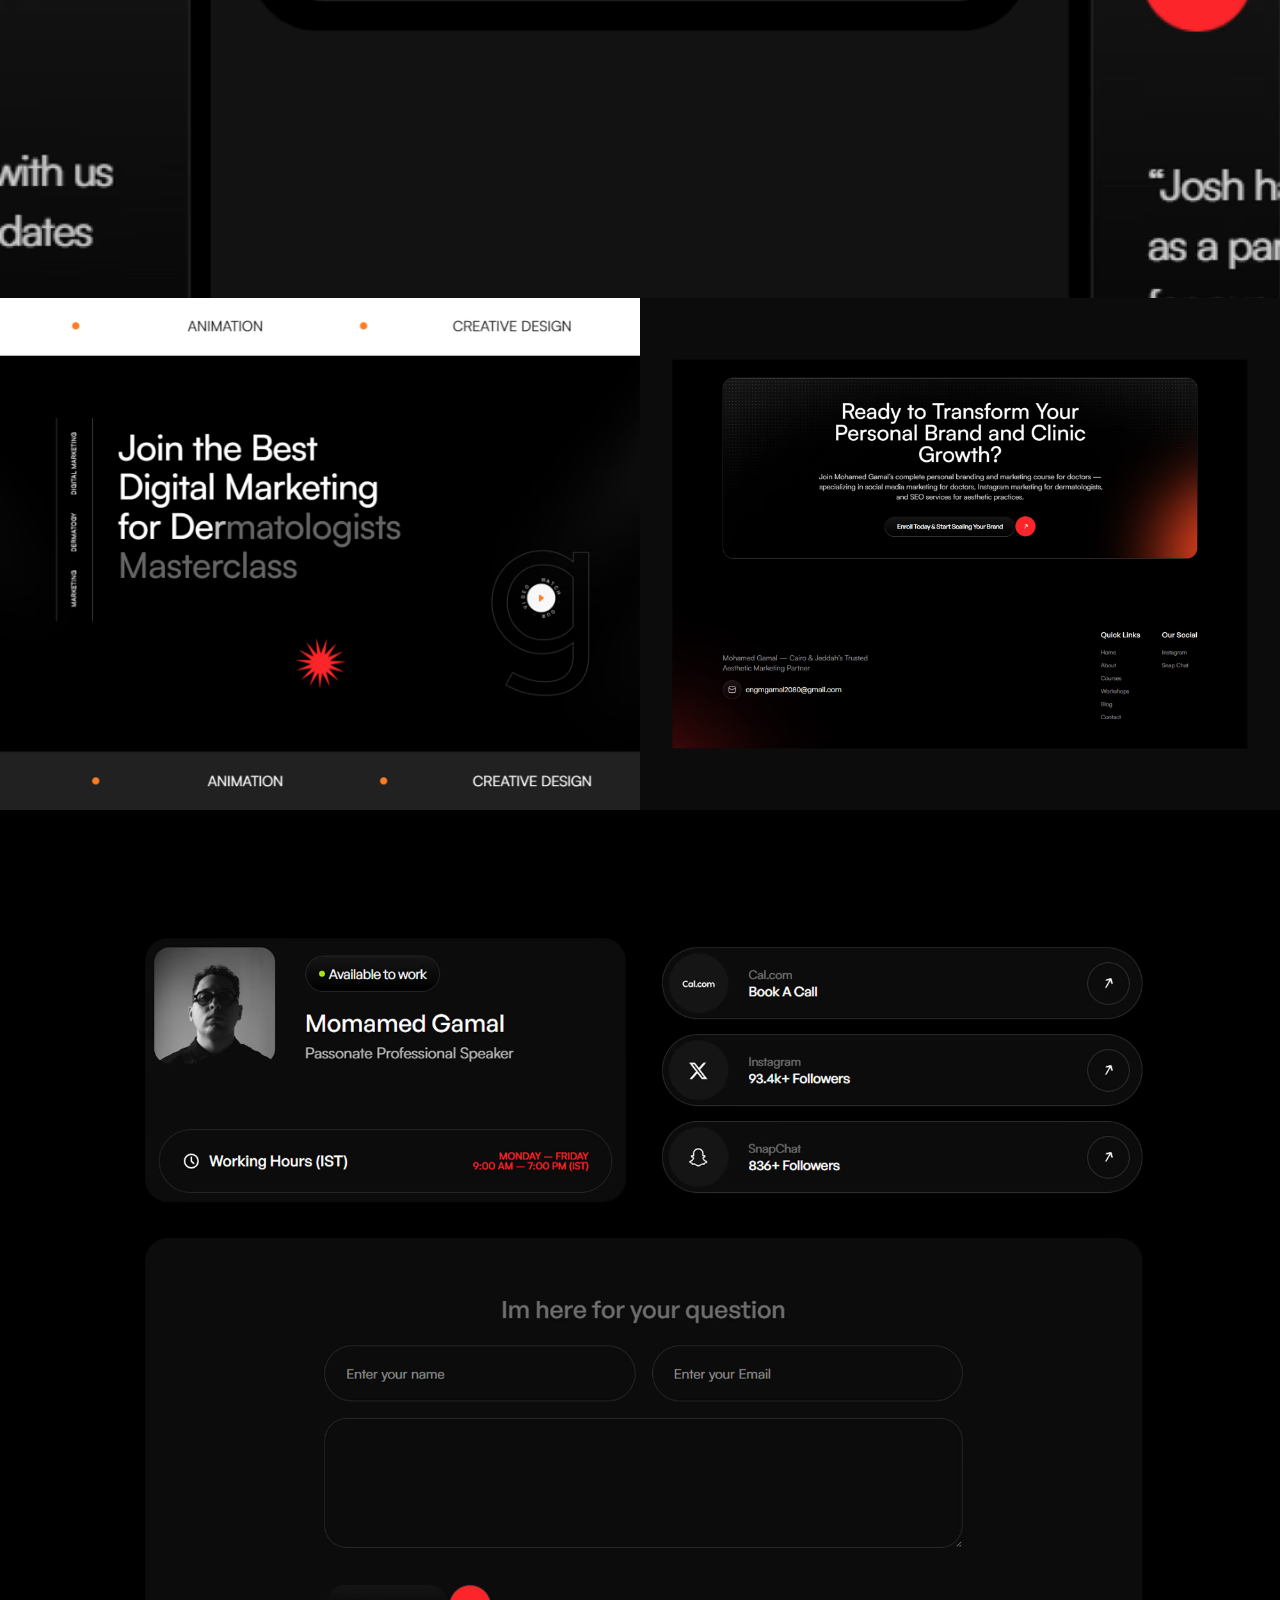
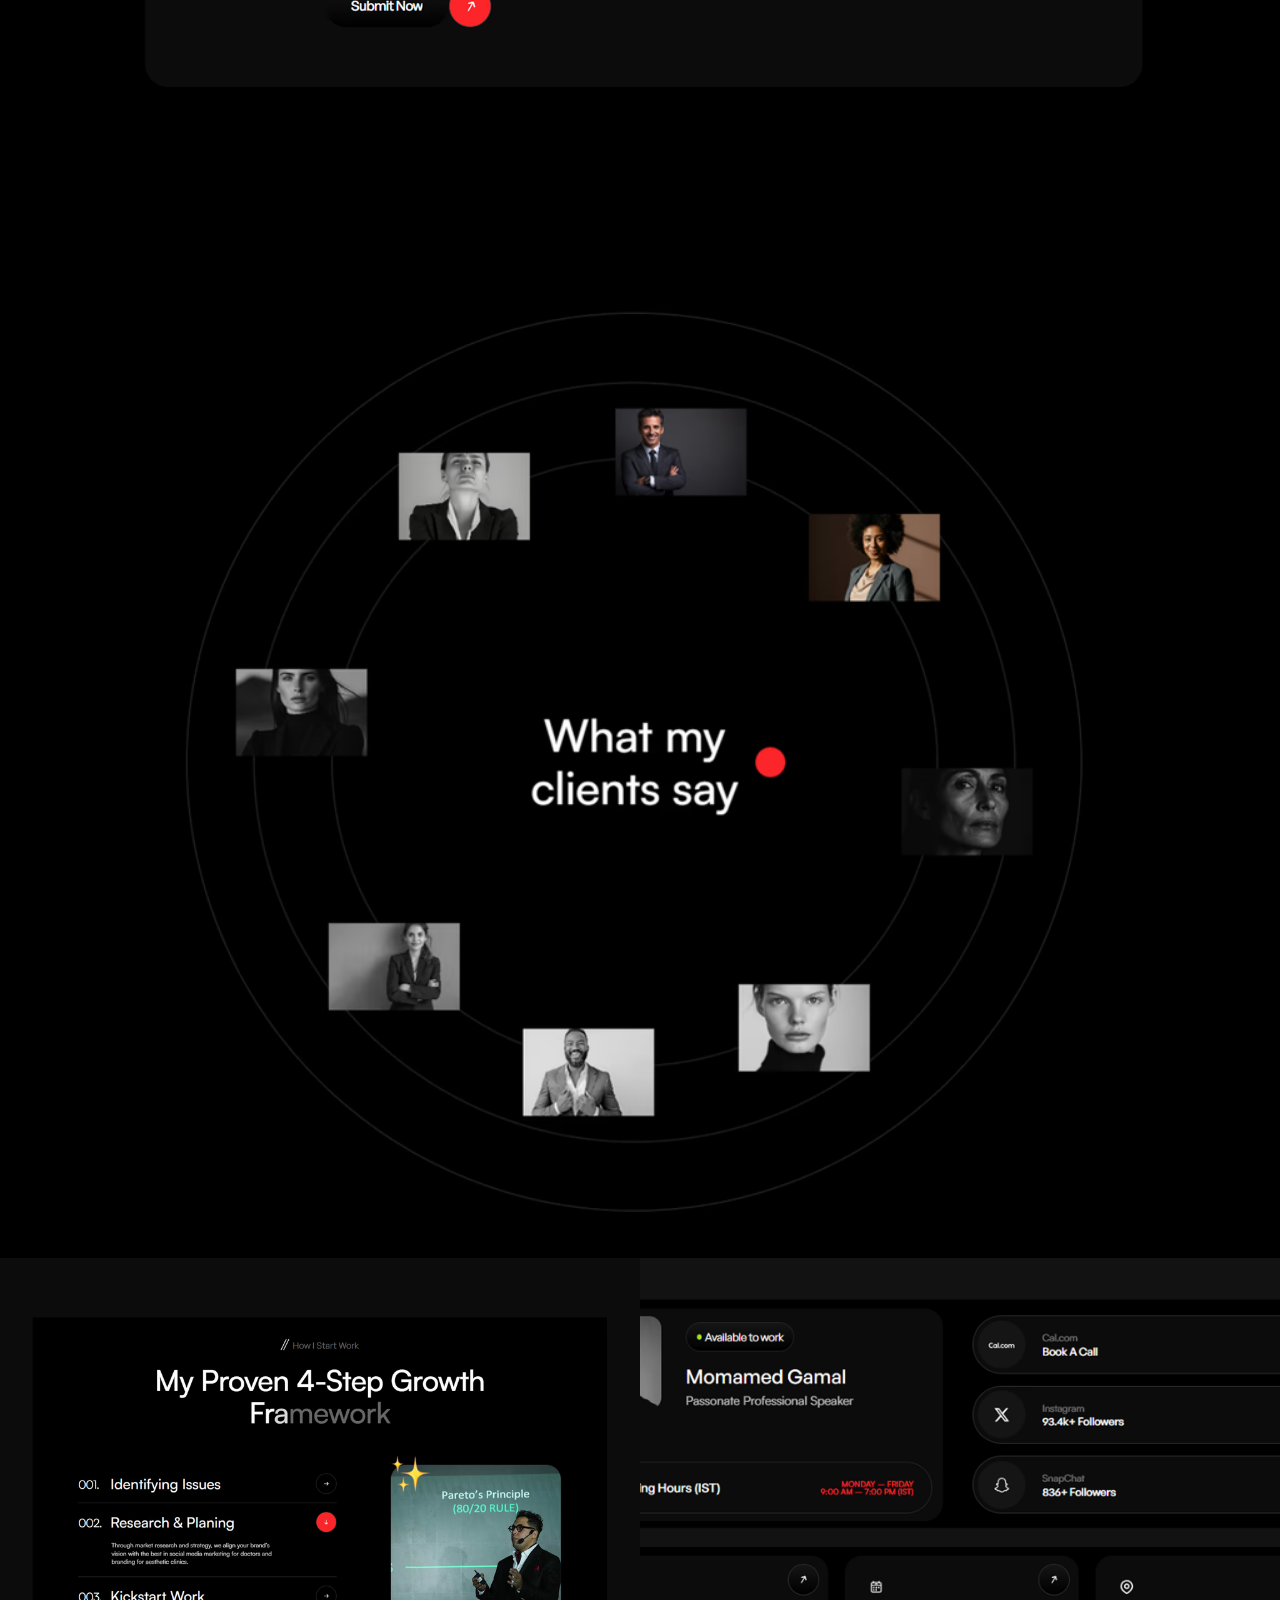
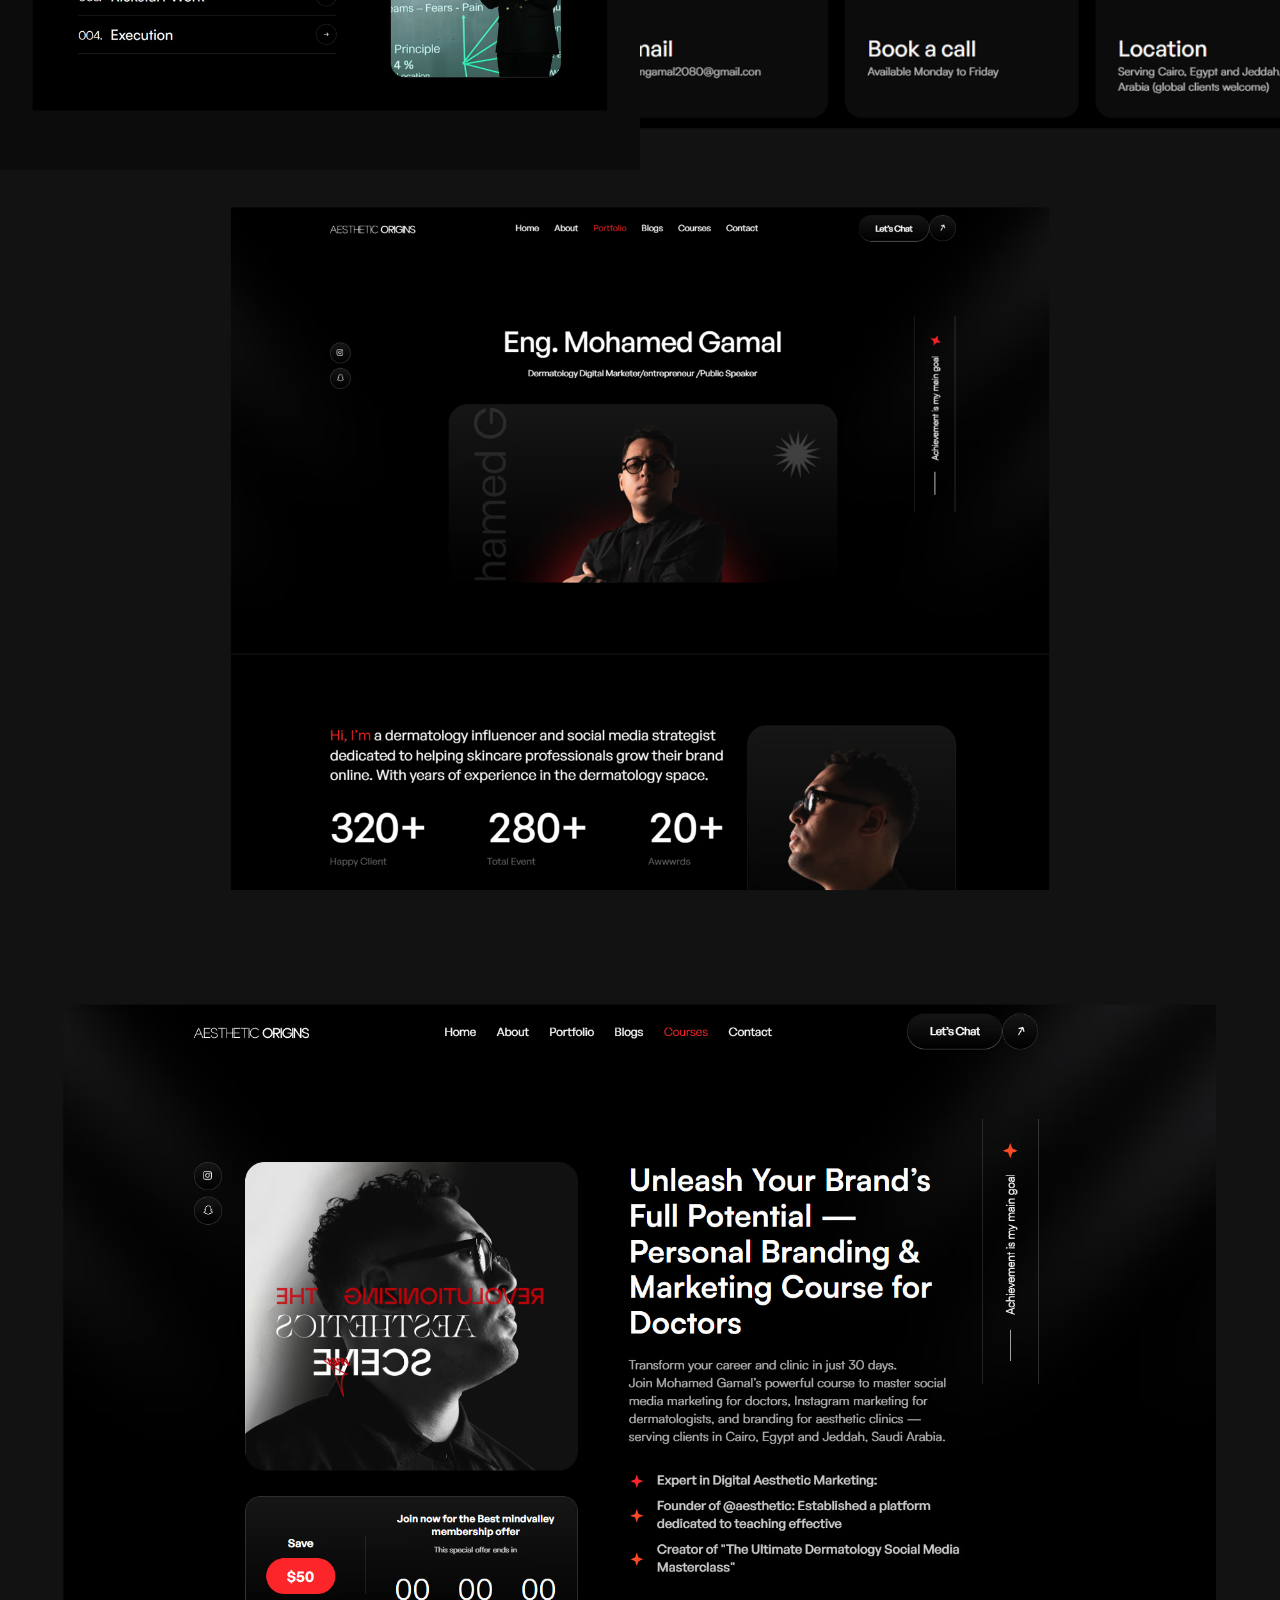
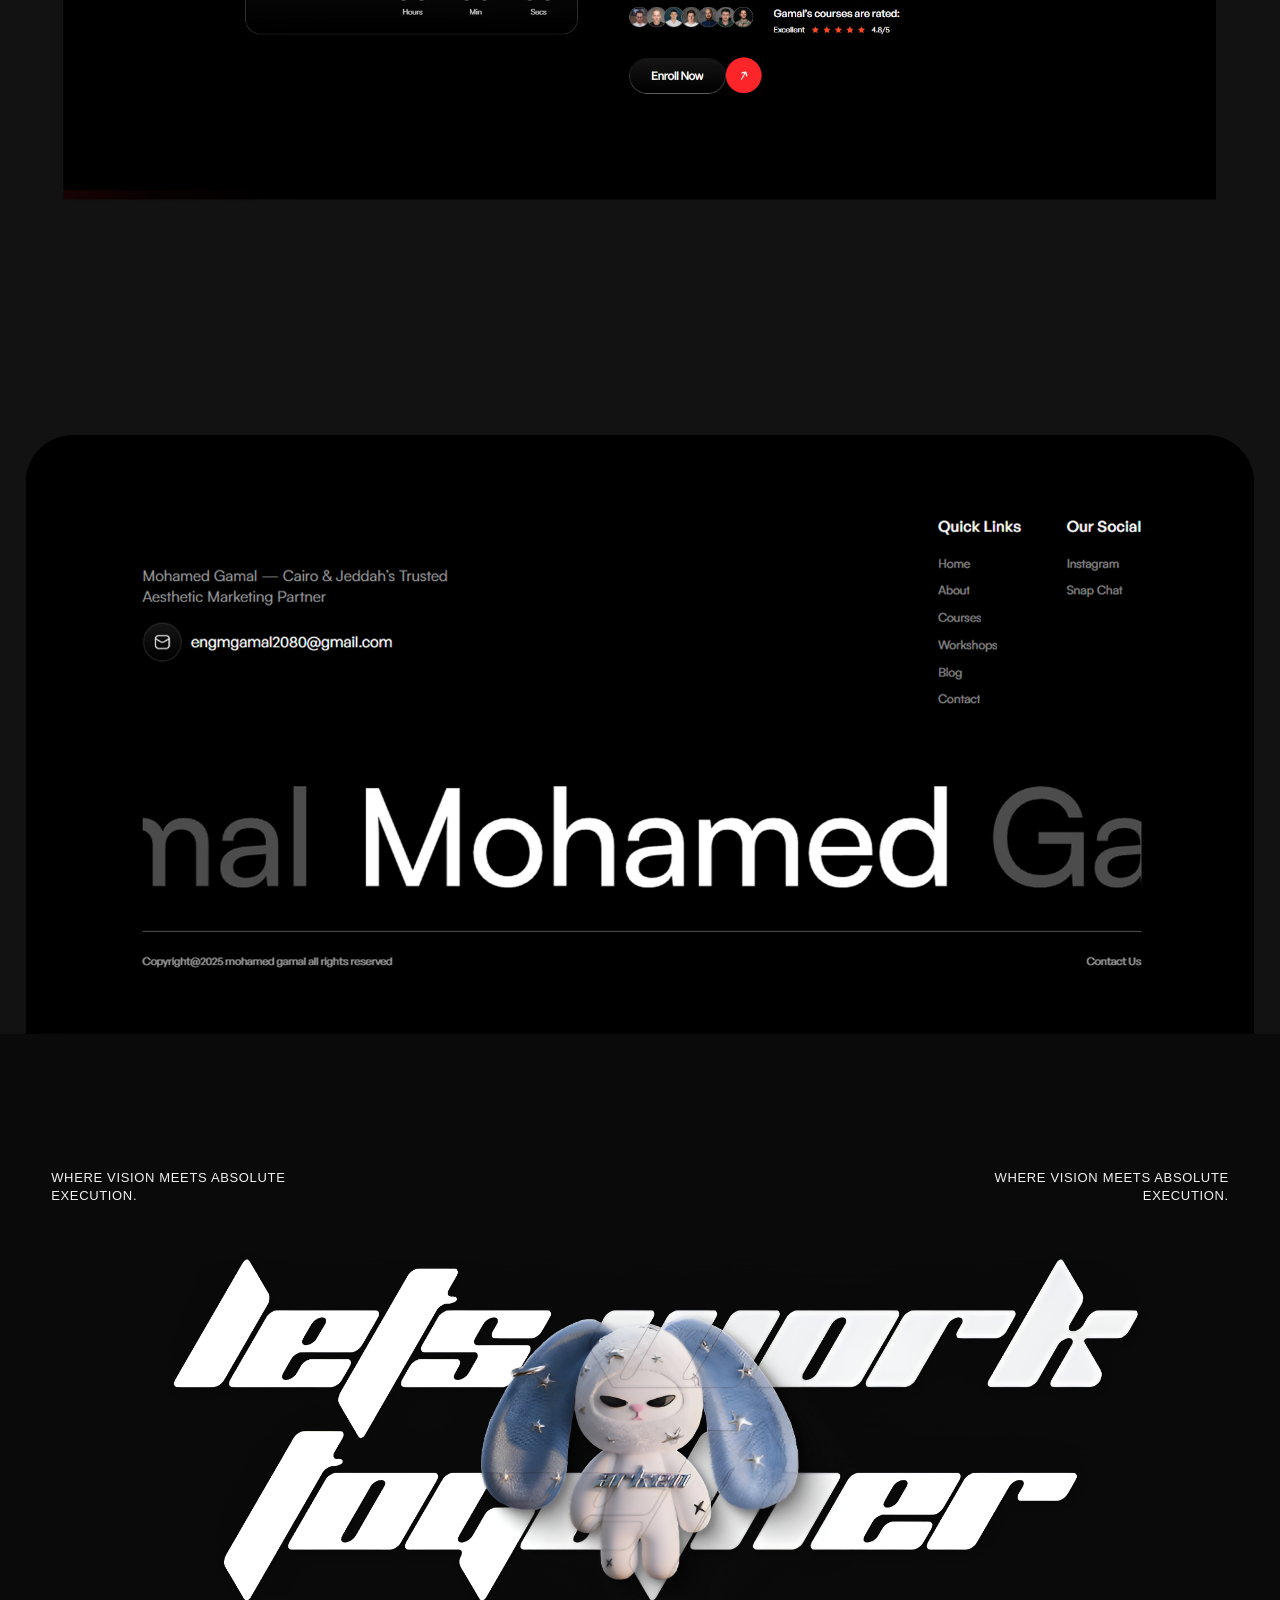
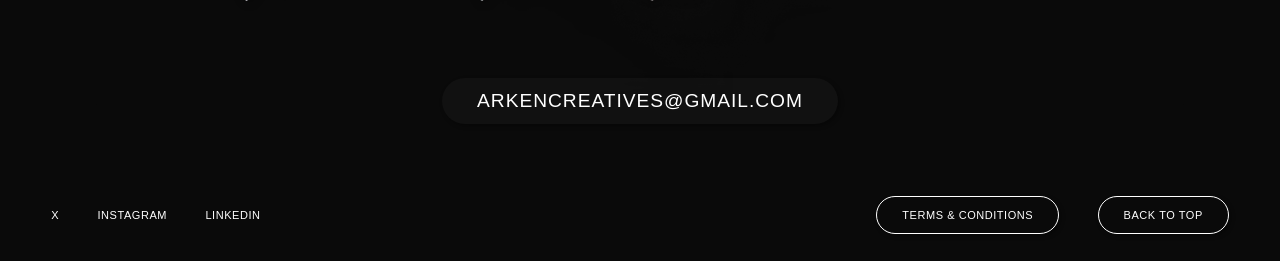
==== commit 5049cd46: "removed gap on project pages" ====
--- a/aesthetic-origins.html
+++ b/aesthetic-origins.html
@@ -66,11 +66,15 @@
             <a href="mailto:ARKENCREATIVES@GMAIL.COM">ARKENCREATIVES@GMAIL.COM</a>
         </div>
         <div class="footer-bottom">
-            <a href="https://x.com/ArkenCreatives" class="footer-link" target="_blank">X</a>
-            <a href="https://www.instagram.com/arkencreatives?igsh=NnJiOGQyNXk4ejZy" class="footer-link" target="_blank">INSTAGRAM</a>
-            <a href="#" class="footer-link">LINKEDIN</a>
-            <a href="#" class="footer-link">PRIVACY & COOKIES POLICY</a>
-            <a href="#" class="footer-btn">BACK TO TOP</a>
+            <div class="footer-socials">
+                <a href="https://x.com/ArkenCreatives" class="footer-link" target="_blank">X</a>
+                <a href="https://www.instagram.com/arkencreatives?igsh=NnJiOGQyNXk4ejZy" class="footer-link" target="_blank">INSTAGRAM</a>
+                <a href="https://www.linkedin.com/company/arken-creatives/" class="footer-link" target="_blank">LINKEDIN</a>
+            </div>
+            <div class="footer-actions">
+                <a href="./Arken_Creatives_TnC-v3.pdf" class="footer-btn" target="_blank">TERMS & CONDITIONS</a>
+                <a href="#" class="footer-btn">BACK TO TOP</a>
+            </div>
         </div>
     </footer>
 
--- a/style.css
+++ b/style.css
@@ -73,6 +73,10 @@
     font-family: 'Helvetica', Arial, sans-serif;
     overflow-x: hidden;
     scroll-behavior: smooth;
+}
+
+section {
+    scroll-margin-top: 100px; /* Space for the floating navbar */
 }
 
 body {
@@ -576,7 +580,7 @@
     letter-spacing: 0.05em;
     margin-bottom: 8px;
     text-transform: uppercase;
-    color: #444; 
+    color: #7a7a7a; /* Adjusted grey for better universal visibility */
 }
 
 .team-photo-box {
@@ -585,6 +589,23 @@
     background-color: #dfdfdf; /* Light dull gray placeholder */
     border-radius: 4px;
     position: relative;
+    /* overflow: hidden; Removed to prevent clipping of floating names/stars */
+}
+
+.team-photo {
+    width: 100%;
+    height: 100%;
+    object-fit: cover;
+    position: absolute;
+    top: 0;
+    left: 0;
+    z-index: 1;
+    border-radius: 4px; /* Ensure photo respects the frame corners */
+    transition: transform 0.6s ease;
+}
+
+.team-card:hover .team-photo {
+    transform: scale(1.05); /* Subtle zoom on hover */
 }
 
 .team-overlay {
@@ -595,13 +616,14 @@
     display: flex;
     flex-direction: column;
     align-items: center;
+    z-index: 10;
 }
 
 .team-name {
     font-size: 12px;
     font-family: 'Helvetica', Arial, sans-serif;
     letter-spacing: 0.02em;
-    color: #111;
+    color: #7a7a7a; /* Adjusted grey for better universal visibility */
     margin-bottom: 5px;
     text-transform: uppercase;
     white-space: nowrap; /* Avoid wrapping the name */
@@ -615,6 +637,7 @@
     filter: drop-shadow(2px 2px 4px rgba(0, 0, 0, 0.35));
     transition: transform 0.6s cubic-bezier(0.4, 0, 0.2, 1);
     cursor: pointer; /* Indicate it is clickable */
+    mix-blend-mode: normal; /* Reset to normal */
 }
 
 .team-card.active .team-star {
@@ -632,7 +655,7 @@
     clip-path: inset(0 100% 0 0); /* Still hidden left-to-right */
     transition: opacity 0.3s ease, clip-path 0.7s cubic-bezier(0.165, 0.84, 0.44, 1);
     pointer-events: none;
-    z-index: 5;
+    z-index: 10;
 }
 
 .team-bio p {
@@ -756,6 +779,12 @@
     font-family: 'Helvetica', Arial, sans-serif;
     letter-spacing: 0.05em;
     text-transform: uppercase;
+}
+
+.footer-socials, .footer-actions {
+    display: flex;
+    align-items: center;
+    gap: 3vw;
 }
 
 .footer-link {
@@ -783,3 +812,262 @@
     color: #000000;
     transform: translateY(-2px);
 }
+/* --- MOBILE OPTIMIZATION --- */
+@media (max-width: 768px) {
+    /* HERO SECTION */
+    .hero-container {
+        justify-content: center;
+        gap: 5vh;
+        padding: 10vh 5vw;
+    }
+
+    .headline {
+        white-space: normal;
+        font-size: clamp(24px, 10vw, 40px);
+        line-height: 1.1;
+    }
+
+    .subheadline {
+        font-size: 14px;
+        br { display: none; } /* Remove line breaks for better wrapping */
+    }
+
+    .nav-bar {
+        display: none; /* Hide primary nav on mobile, rely on floating or simplified nav */
+    }
+
+    .floating-nav {
+        gap: 10px;
+        width: 95%;
+        justify-content: center;
+        flex-wrap: wrap;
+    }
+
+    .floating-nav .nav-button {
+        padding: 6px 3vw;
+        font-size: 10px;
+    }
+
+    .logo-image {
+        transform: scale(1) translateY(20px);
+        width: 100%; /* Keep within container to ensure centering */
+        margin: 0 auto;
+    }
+
+    /* PROJECTS SECTION */
+    .projects-carousel {
+        flex-direction: column;
+        height: auto;
+        padding: 5vh 10vw;
+        gap: 10vh;
+        overflow-y: visible;
+    }
+
+    .project-card {
+        flex: 0 0 auto;
+        width: 100%;
+        opacity: 1;
+        align-items: center;
+        text-align: center;
+    }
+
+    .project-card.active {
+        width: 100%;
+    }
+
+    .project-img {
+        height: 40vh !important;
+        border-radius: 12px;
+    }
+
+    .project-name {
+        opacity: 1;
+        margin-top: 10px;
+        font-size: 18px;
+    }
+
+    .what-we-do-img {
+        width: 70%;
+        transform: translate(-50%, -30%);
+    }
+
+    /* ABOUT SECTION */
+    .about-section {
+        padding: 10vh 5vw;
+        min-height: auto;
+    }
+
+    .about-content {
+        gap: 5vh;
+    }
+
+    .about-text {
+        font-size: 16px;
+        line-height: 1.4;
+        text-align: center;
+    }
+
+    .about-illustration {
+        width: 100%;
+        opacity: 0.3; /* Fade back to keep text readable */
+    }
+
+    .about-logo {
+        width: 70vw;
+        transform: none;
+        margin-top: 2vh;
+    }
+
+    /* SERVICES SECTION */
+    .services-header {
+        margin-bottom: 5vh;
+    }
+
+    .service-main {
+        flex-direction: column;
+        align-items: center;
+        text-align: center;
+        gap: 2vh;
+        padding: 4vh 0;
+    }
+
+    .service-number {
+        flex: none;
+        font-size: 24px;
+    }
+
+    .service-name {
+        flex: none;
+        font-size: 20px;
+    }
+
+    .service-desc {
+        padding: 0 5% 4vh 5%;
+        text-align: center;
+    }
+
+    /* TEAM SECTION */
+    .team-marquee span {
+        font-size: 30px;
+    }
+
+    .team-container {
+        transform: none !important;
+        gap: 8vh;
+        padding: 0 5vw;
+    }
+
+    .team-card {
+        width: 85vw;
+        max-width: 320px;
+        transform: none !important;
+        margin: 0 auto;
+    }
+
+    .team-photo-box {
+        height: auto !important;
+        aspect-ratio: auto !important;
+        background: none !important; /* Remove grey container */
+    }
+
+    .team-photo {
+        position: relative !important; /* Ensure it stays in document flow */
+        height: auto !important;
+        width: 100% !important;
+        display: block !important;
+        z-index: 1;
+    }
+
+    .team-overlay {
+        position: relative !important;
+        right: auto !important;
+        top: auto !important;
+        transform: none !important;
+        margin-top: 20px;
+        display: flex;
+        flex-direction: row;
+        justify-content: space-between;
+        align-items: center;
+        width: 100%;
+        padding: 0 10px;
+        z-index: 5;
+    }
+
+    .team-name {
+        font-size: 16px;
+        margin-bottom: 0;
+        color: #111;
+        white-space: normal; /* Allow name to wrap if needed on small screens */
+    }
+
+    .team-star {
+        width: 40px;
+    }
+
+    .team-bio {
+        position: relative !important;
+        left: 0 !important;
+        width: 100% !important;
+        margin-left: 0 !important;
+        margin-top: 15px !important;
+        top: 0 !important;
+        transform: none !important; /* Fix overlap caused by desktop translateY(-50%) */
+        clip-path: none !important;
+        opacity: 1;
+        pointer-events: auto;
+        display: none;
+        text-align: left;
+        padding: 0 10px;
+        z-index: 5;
+    }
+
+    .team-card.active .team-bio {
+        display: block;
+    }
+
+    .team-socials {
+        justify-content: center;
+    }
+
+    /* FOOTER SECTION */
+    .footer-top {
+        flex-direction: column;
+        align-items: center;
+        gap: 20px;
+        text-align: center;
+    }
+
+    .footer-vision-left, .footer-vision-right {
+        text-align: center;
+        font-size: 11px;
+    }
+
+    .footer-center {
+        margin: 4vh 0;
+    }
+
+    .footer-mascot {
+        width: 95vw;
+    }
+
+    .footer-email {
+        margin-bottom: 5vh;
+    }
+
+    .footer-email a {
+        font-size: 16px;
+        padding: 10px 25px;
+    }
+
+    .footer-bottom {
+        flex-direction: column;
+        gap: 30px;
+    }
+
+    .footer-socials, .footer-actions {
+        flex-direction: column;
+        gap: 15px;
+        align-items: center;
+    }
+}
+
--- a/project.css
+++ b/project.css
@@ -21,7 +21,8 @@
     position: fixed;
     top: 20px;
     left: 50%;
-    transform: translate(-50%, -100%); /* Start above the screen */
+    transform: translate(-50%, -100%);
+    /* Start above the screen */
     z-index: 1000;
     transition: opacity 0.5s ease, transform 0.6s cubic-bezier(0.16, 1, 0.3, 1);
     opacity: 0;
@@ -30,19 +31,22 @@
 
 .back-to-home.visible {
     opacity: 1;
-    transform: translate(-50%, 0); /* Drop down to position */
+    transform: translate(-50%, 0);
+    /* Drop down to position */
     pointer-events: auto;
 }
 
 .back-to-home:hover {
-    transform: translate(-50%, 5px) scale(1.05); /* Slight move down and scale on hover */
+    transform: translate(-50%, 5px) scale(1.05);
+    /* Slight move down and scale on hover */
 }
 
 .back-img {
-    height: clamp(25px, 3.5vw, 45px); /* Reduced size */
+    height: clamp(25px, 3.5vw, 45px);
+    /* Reduced size */
     width: auto;
     display: block;
-    filter: drop-shadow(0 12px 25px rgba(0,0,0,0.3)) drop-shadow(0 6px 6px rgba(0,0,0,0.2));
+    filter: drop-shadow(0 12px 25px rgba(0, 0, 0, 0.3)) drop-shadow(0 6px 6px rgba(0, 0, 0, 0.2));
 }
 
 .hocl-title-container {
@@ -78,14 +82,14 @@
 
 .hocl-pill {
     padding: 15px 35px;
-    border: 1px solid rgba(0,0,0,0.15);
+    border: 1px solid rgba(0, 0, 0, 0.15);
     border-radius: 50px;
     font-size: clamp(10px, 1vw, 14px);
     letter-spacing: 0.05em;
     font-family: 'Helvetica', Arial, sans-serif;
     background: #ffffff;
     color: #111;
-    box-shadow: 0 4px 15px rgba(0,0,0,0.05);
+    box-shadow: 0 4px 15px rgba(0, 0, 0, 0.05);
 }
 
 .glass-pill {
@@ -93,7 +97,7 @@
     backdrop-filter: blur(12px);
     -webkit-backdrop-filter: blur(12px);
     border: 1px solid rgba(255, 255, 255, 0.4);
-    box-shadow: 0 8px 32px rgba(0,0,0,0.1);
+    box-shadow: 0 8px 32px rgba(0, 0, 0, 0.1);
 }
 
 .hocl-subtitle {
@@ -132,3 +136,49 @@
     display: block;
     object-fit: cover;
 }
+
+/* Mobile Responsiveness for Project Page */
+@media (max-width: 768px) {
+    .hocl-header-wrapper {
+        height: auto !important;
+        min-height: 0 !important;
+        padding-bottom: 20px;
+    }
+
+    .hocl-title-container {
+        flex-direction: column;
+        padding: 0 5vw;
+    }
+
+    .hocl-title {
+        font-size: clamp(40px, 15vw, 80px);
+        width: 100%;
+    }
+
+    .hocl-pills-overlay {
+        position: relative;
+        top: auto;
+        left: auto;
+        transform: none;
+        margin-top: 20px;
+        width: 90%;
+        flex-wrap: wrap;
+        justify-content: center;
+        gap: 12px;
+    }
+
+    .hocl-pill {
+        padding: 10px 20px;
+        font-size: 10px;
+        text-align: center;
+    }
+
+    .hocl-subtitle {
+        margin-top: 25px;
+        margin-bottom: 0;
+    }
+
+    .hocl-full-video {
+        display: none;
+    }
+}
